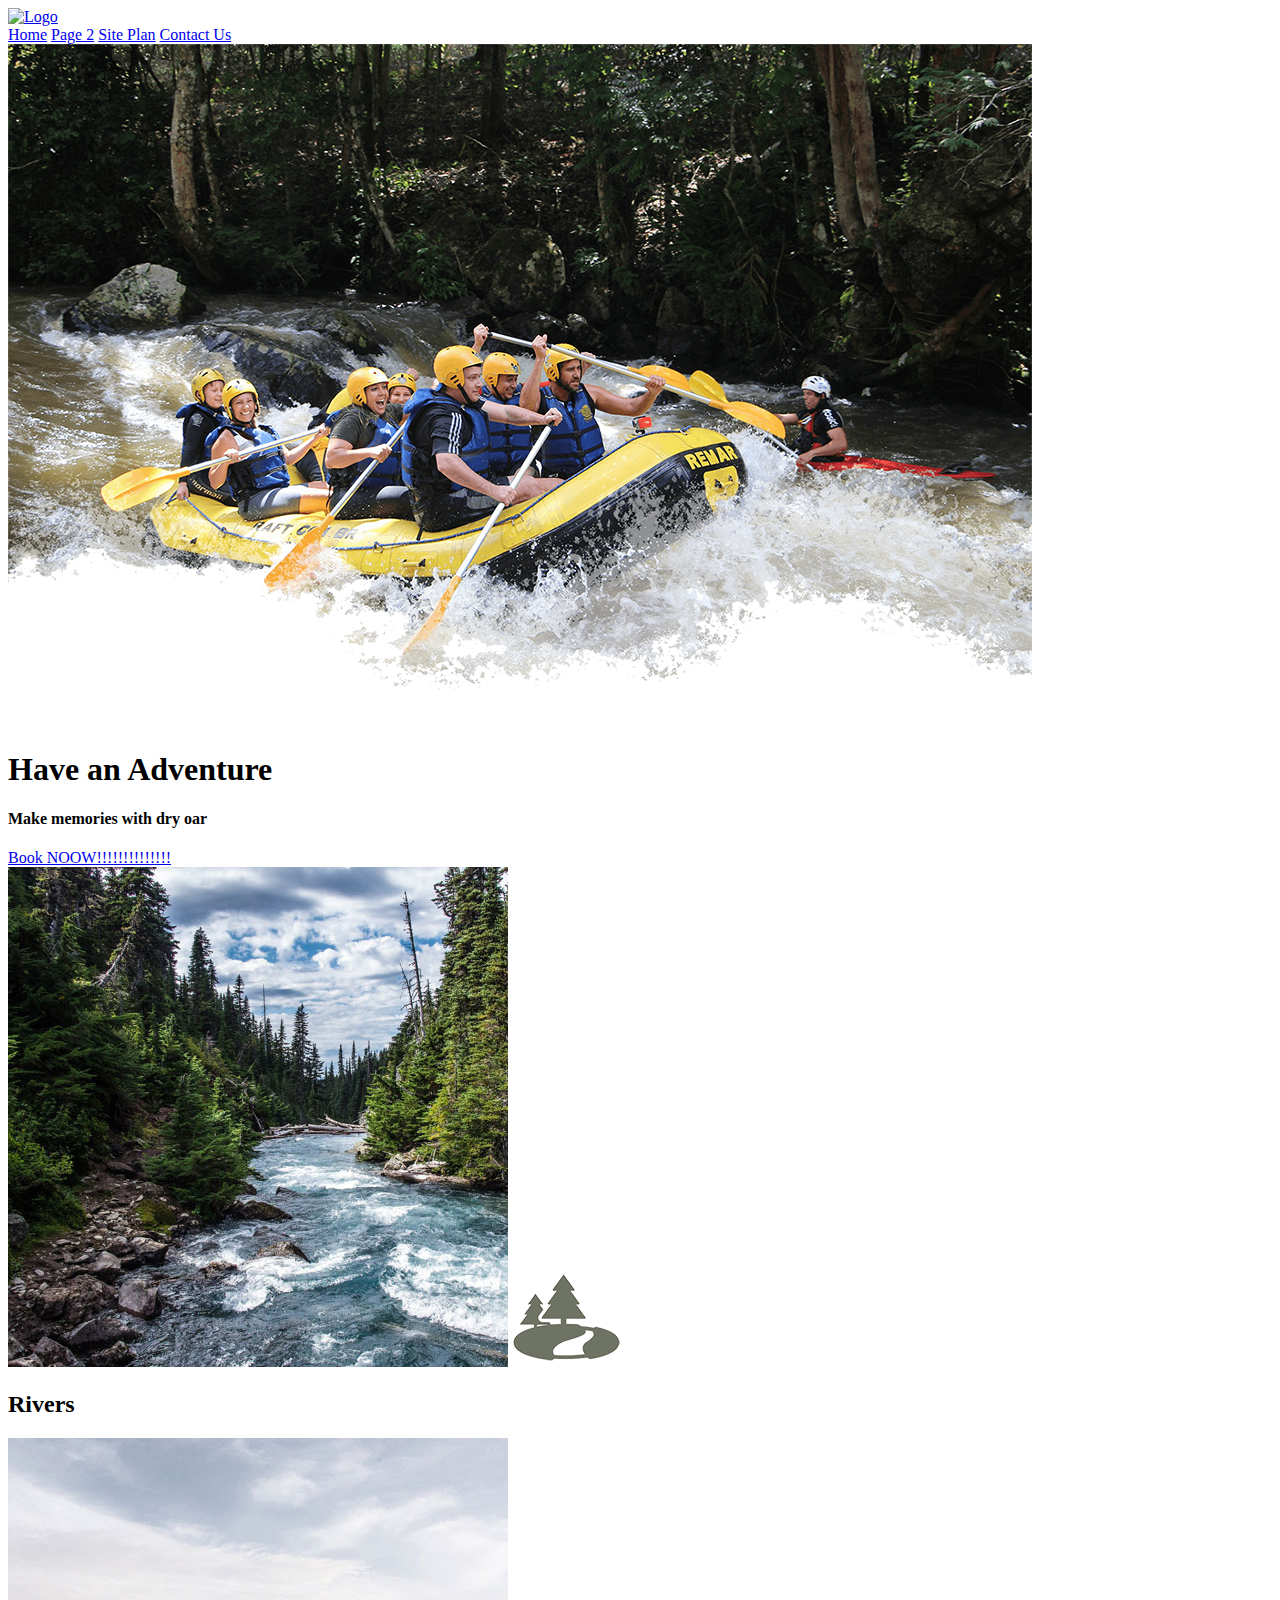
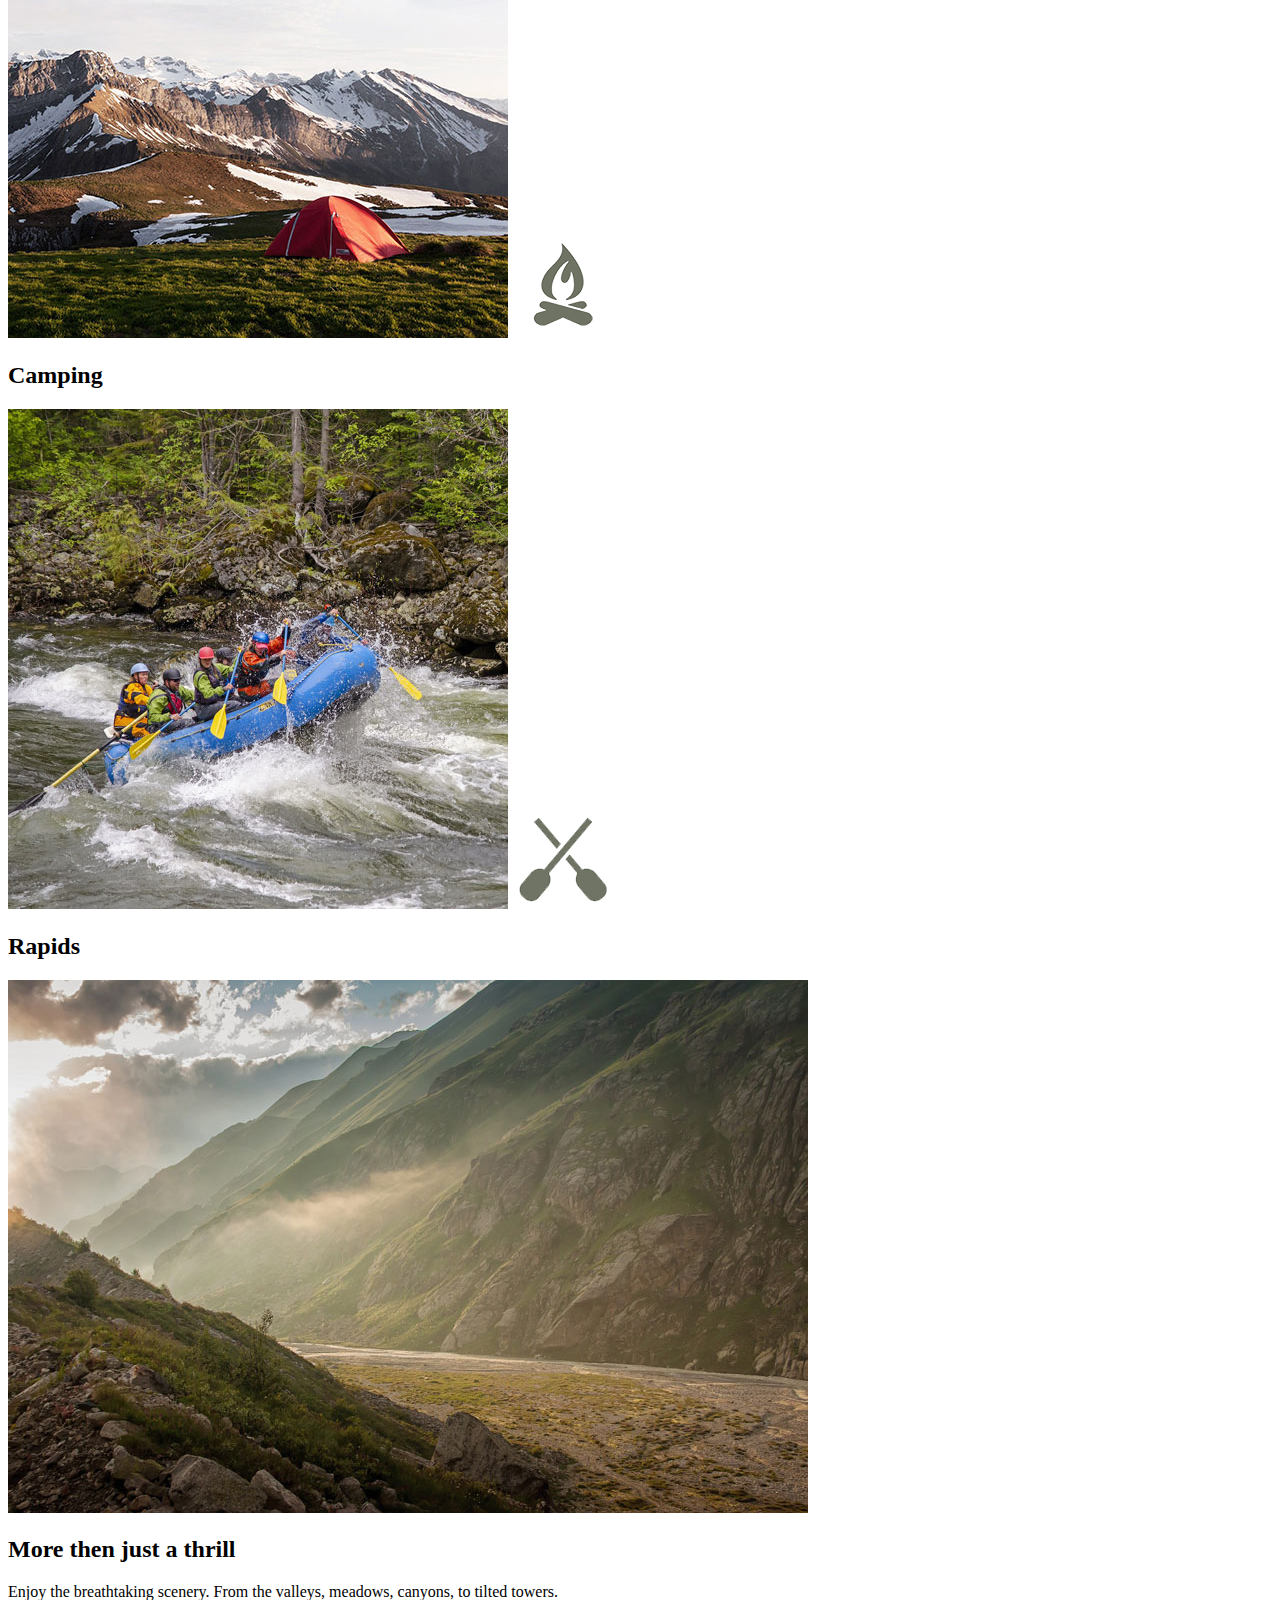
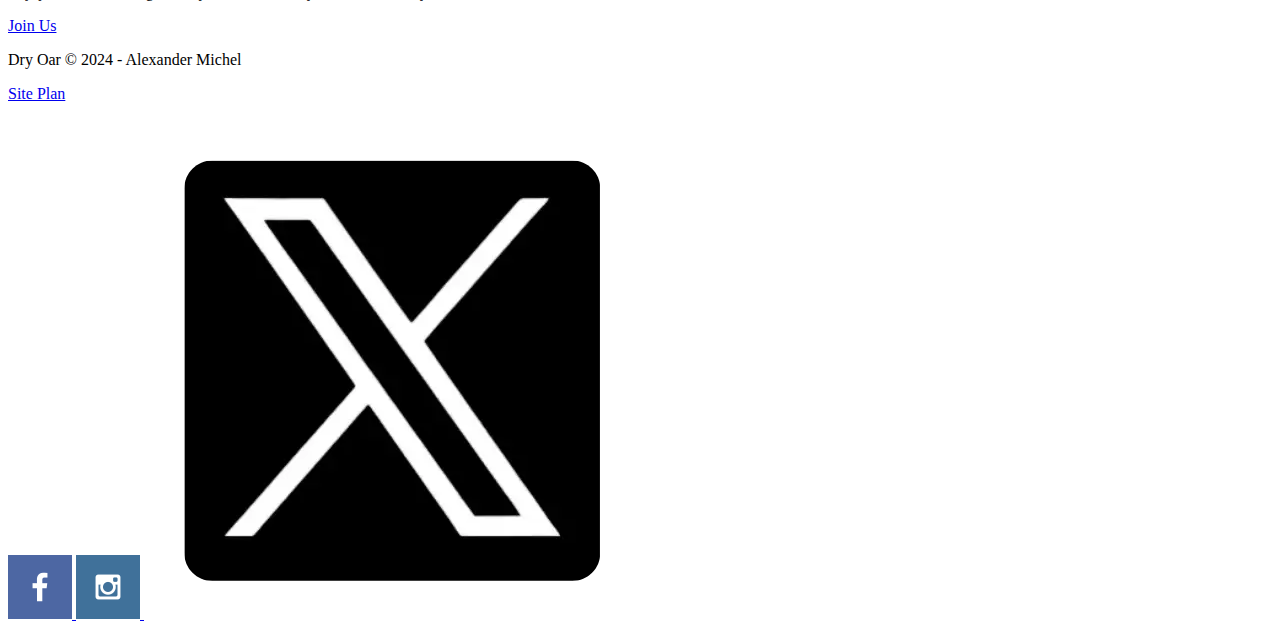
==== wwr/index.html @ 4e48fe2a "modified:   index.html new file:   styles/styles.css new file:   wwr/index.html new file:   wwr/styl" ====
<!DOCTYPE html>
<html lang="en">
<head>
    <meta charset="UTF-8">
    <meta name="viewport" content="width=device-width, initial-scale=1.0">
    <title>Whitewater Rafting Vacations | Dry Oar Boating | Home</title>
</head>
<body>
    <header>
        <a id="logo_link" href="index.html">
            <img class="logo" src="images/logo.jpg" alt="Logo">
        </a>
        <nav>
            <a href="index.html">Home</a>
            <a href="#">Page 2</a>
            <a href="site-plan-rafting.html">Site Plan</a>
            <a href="contactus.html">Contact Us</a>
        </nav>
    </header>
    <div id= "hero">
        <div id="hero-box">
            <img id="hero-img" src="styles/images/hero.png" alt="People enjoying white water rafting">
        </div>
        <section id="hero-msg">
            <h1 class="home-title">Have an Adventure</h1>
            <h4>Make memories with dry oar</h4>
            <div class='button-box'>
                <a class='book' href="contactus.html">Book NOOW!!!!!!!!!!!!!!</a>
            </div>
        </section>
</div>
<main class="home-grid">
    <section class="rivers-card">
        <img class="card" src="styles/images/rivers.jpg" alt="river in forest">
        <img class="icon" src="styles/images/river_icon.png" alt="river icon">
        <h2>Rivers</h2>
    </section>
    <section class="camping-card">
        <img class="card-img" src="styles/images/camping.jpg" alt="tent in mountains">
        <img class="icon" src="styles/images/fire_icon.png" alt="fire icon">
        <h2>Camping</h2>
    </section>
    <section class="rapids-card">
        <img class="card-img" src="styles/images/rapids.jpg" alt="rafting boat">
        <img class="icon" src="styles/images/oars.png" alt="oars icon">
        <h2>Rapids</h2>
    </section>
    <img class="mountains" src="styles/images/mountains.jpg" alt="Misty Mountains">
    <section class="msg">
        <h2>More then just a thrill</h2>
        <p>Enjoy the breathtaking scenery. From the valleys, meadows, canyons, to tilted towers.</p>
        <a class='join' href="rivers.html">Join Us</a>
    
    </section>
</main>
<footer>
    <p>Dry Oar &copy; 2024 - Alexander Michel</p>
    <p><a href="site-plan-rafting.html">Site Plan</a></p>
    <div class="social">
        <a href="http://facebook.com">
            <img src="styles/images/facebook.png" alt="fb icon">
        </a>
        <a href="https://instagram.com">
            <img src="styles/images/instagram.png" alt="instagram.com">
        </a>
        <a href="https://twitter.com">
            <img src="styles/images/X.png" alt="instagram.com">
        </a>
    </div>
</footer>

</body>

</html>
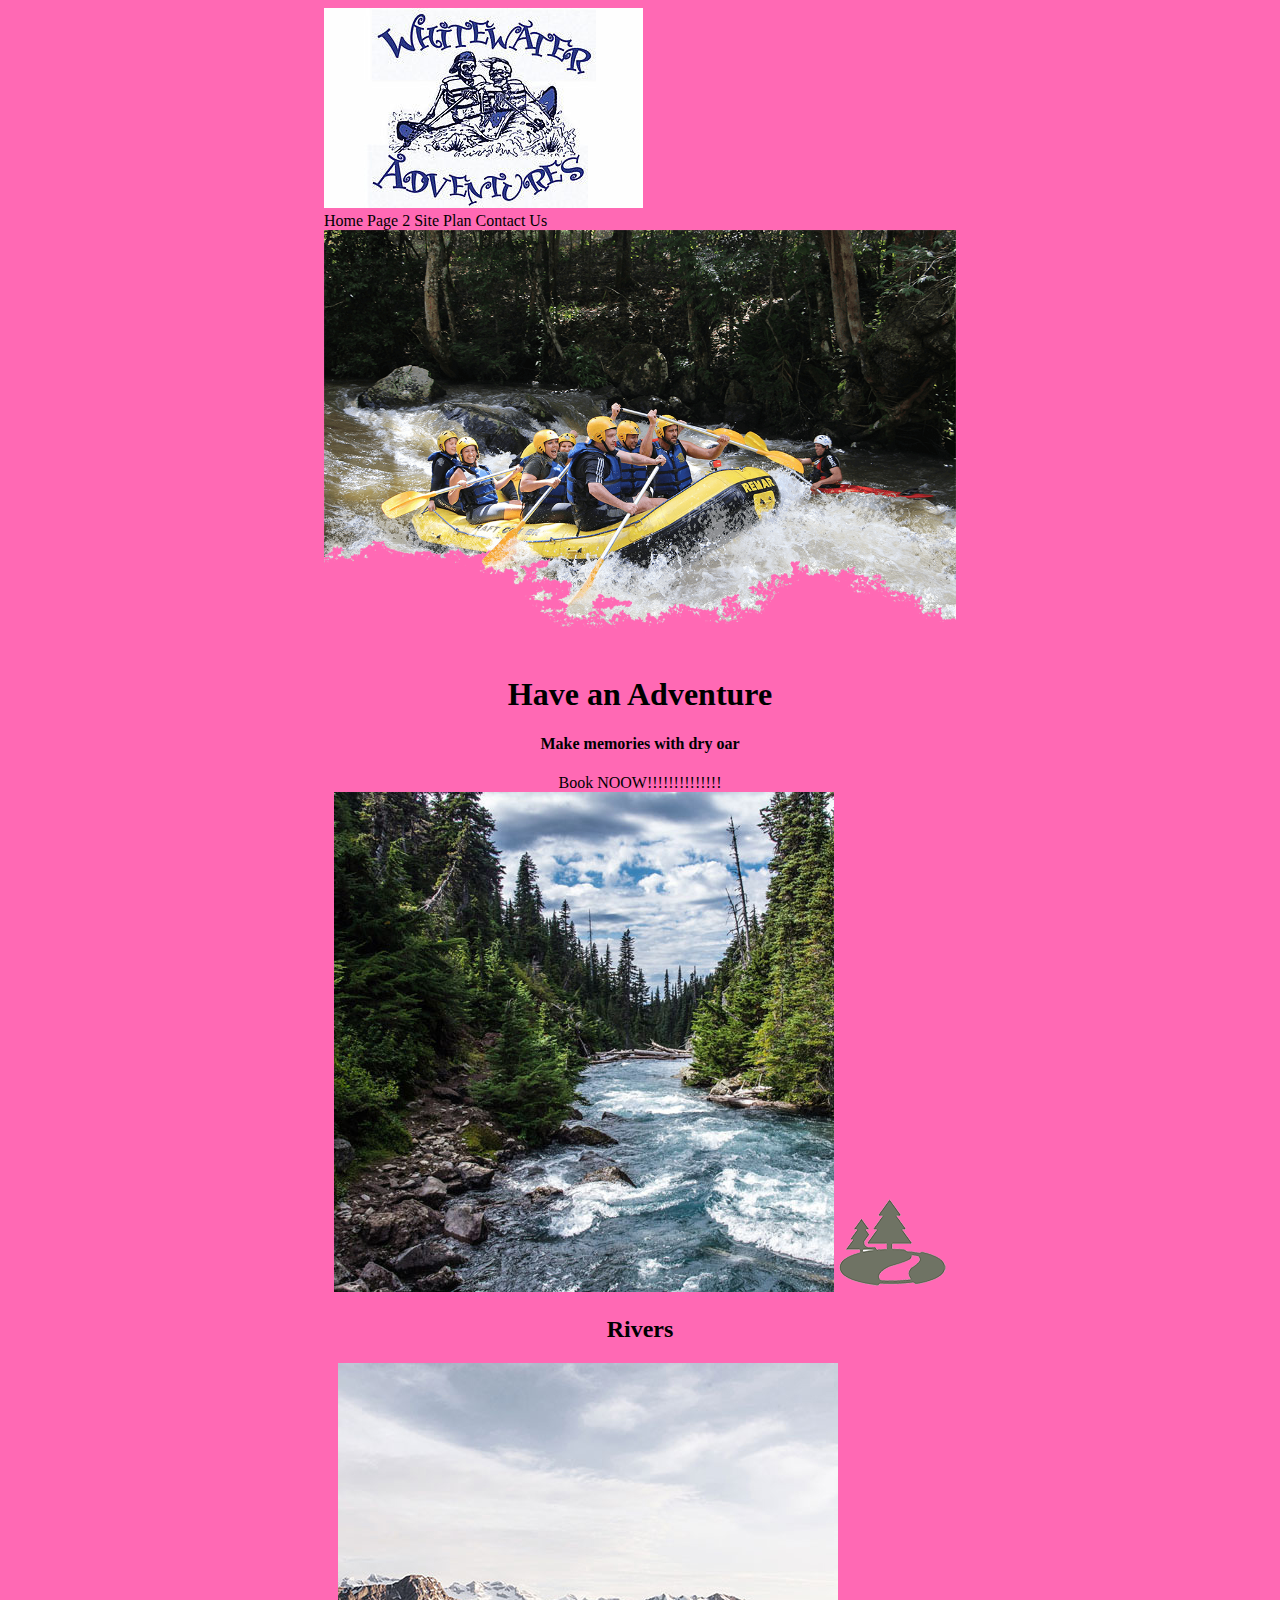
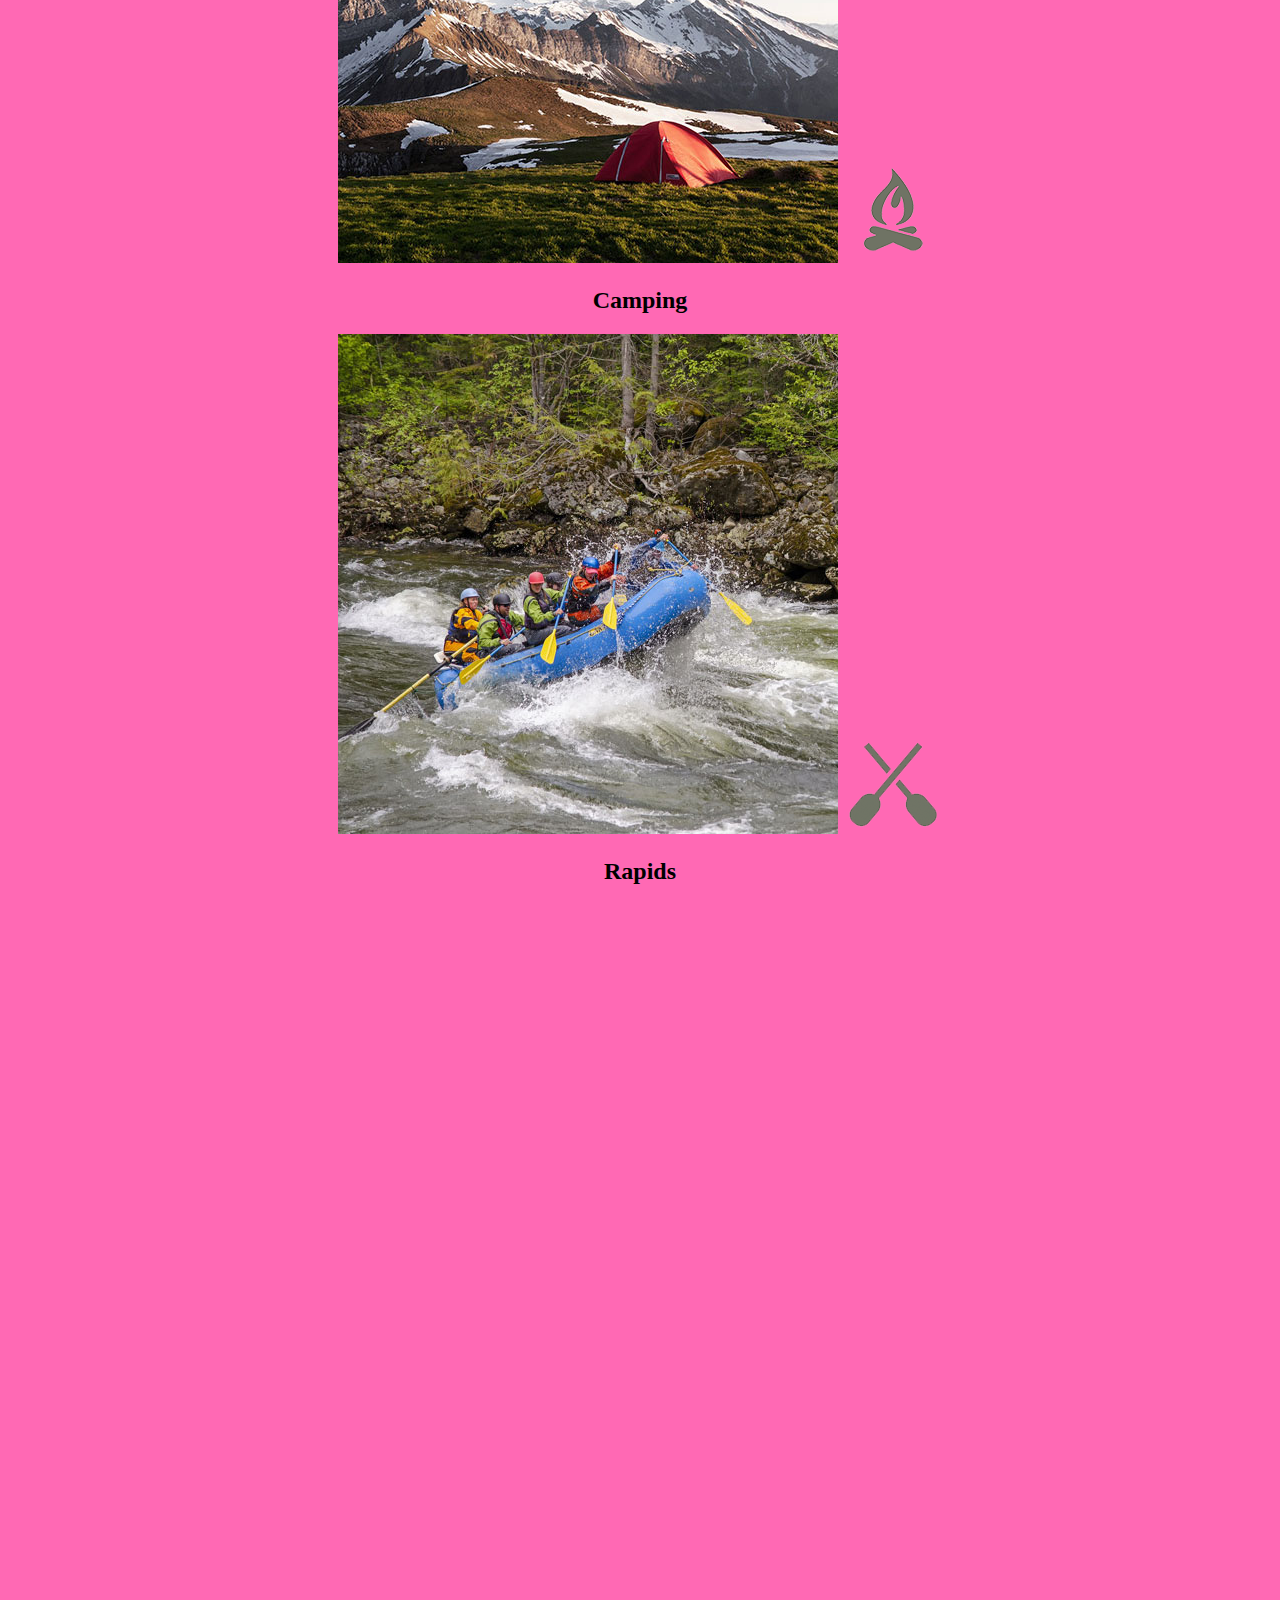
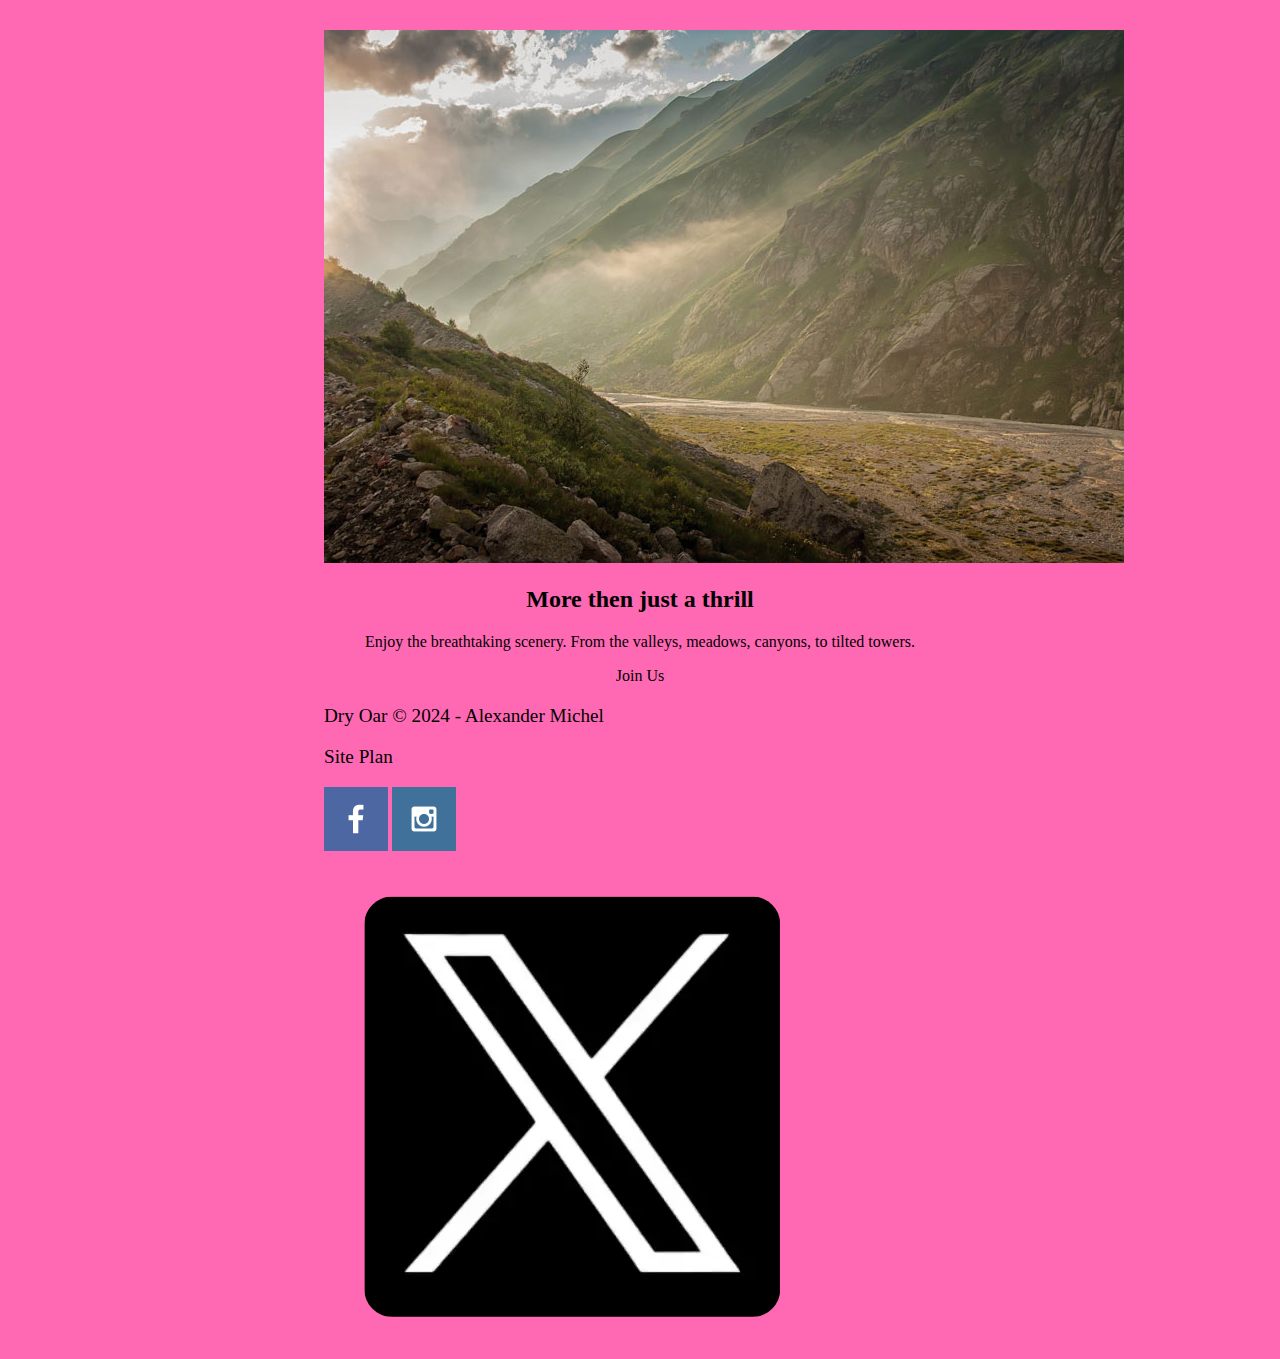
==== commit f05116c4: "modified:   index.html 	modified:   styles/styles.css 	modified:   wwr/index.html 	new file:   wwr/s" ====
--- a/wwr/index.html
+++ b/wwr/index.html
@@ -1,14 +1,18 @@
 <!DOCTYPE html>
 <html lang="en">
+
+
 <head>
     <meta charset="UTF-8">
     <meta name="viewport" content="width=device-width, initial-scale=1.0">
     <title>Whitewater Rafting Vacations | Dry Oar Boating | Home</title>
+    <link rel="stylesheet" href="styles/style.css">
 </head>
 <body>
+    <div id="content">
     <header>
         <a id="logo_link" href="index.html">
-            <img class="logo" src="images/logo.jpg" alt="Logo">
+            <img class="logo" src="styles/images/logo.jpg" alt="Logo">
         </a>
         <nav>
             <a href="index.html">Home</a>
@@ -45,6 +49,7 @@
         <img class="icon" src="styles/images/oars.png" alt="oars icon">
         <h2>Rapids</h2>
     </section>
+    <div id="background"></div>
     <img class="mountains" src="styles/images/mountains.jpg" alt="Misty Mountains">
     <section class="msg">
         <h2>More then just a thrill</h2>
@@ -55,20 +60,20 @@
 </main>
 <footer>
     <p>Dry Oar &copy; 2024 - Alexander Michel</p>
-    <p><a href="site-plan-rafting.html">Site Plan</a></p>
-    <div class="social">
-        <a href="http://facebook.com">
-            <img src="styles/images/facebook.png" alt="fb icon">
+    <p><a href="site-plan-rafting.html" target="_blank">Site Plan</a></p>
+    <div class="#social">
+        <a href="http://facebook.com" target="_blank">
+            <img src="styles/images/facebook.png" alt="fb logo">
         </a>
-        <a href="https://instagram.com">
-            <img src="styles/images/instagram.png" alt="instagram.com">
+        <a href="https://instagram.com" target="_blank">
+            <img src="styles/images/instagram.png" alt="Instagram logo">
         </a>
-        <a href="https://twitter.com">
-            <img src="styles/images/X.png" alt="instagram.com">
+        <a href="https://twitter.com" target="_blank">
+            <img src="styles/images/X.png" alt="X logo">
         </a>
     </div>
 </footer>
-
+</div>
 </body>
 
 </html>--- a/wwr/styles/style.css
+++ b/wwr/styles/style.css
@@ -0,0 +1,84 @@
+#content {
+    height: 200px;
+    width: 50%;
+    max-width: 1600px;
+    margin: 0 auto;
+  }
+  nav a {
+    text-align: center;
+    color: black;
+    text-decoration: none;
+  }
+    nav a:hover{
+        color: blue;
+}
+  #hero-msg h1 {
+    text-align: center;
+  }
+  #hero-msg h2, h4{
+    text-align: center;
+  }
+  #hero-img{
+    width: 100%;
+  }
+  .button-box{
+    text-align: center;
+  }
+  main section{
+    text-align: center;
+  }
+  #background{
+    height: 725px;
+    background-color: hotpink;
+  }
+  body {
+    background-color:hotpink
+  }
+  header{
+    background-color: hotpink;
+  }
+  nav a:hover{
+    background-color: hotpink;
+  }
+  .book, .join{
+    background-color: hotpink;
+    color: black;
+    text-decoration: none;
+}
+  .book:hover, .join:hover{
+    background-color: blue;
+    color: black;
+  }
+  .msg{
+    background-color: hotpink;
+  }
+  .msg h2{
+    color: black;
+  }
+  .msg p{
+    color: black;
+  }
+  footer{
+    background-color: hotpink;
+    color: black;
+    text-align: left;
+  }
+  footer a{
+    color: black;
+    text-decoration: none;
+  }
+  footer p{
+    font-size: 1.2em;
+  }
+  footer a:hover{
+    color: black;
+  }
+  footer p a:hover{
+    text-decoration: underline;
+  }
+h4 {
+    color: black;
+}
+.home-title{
+    color:black
+}
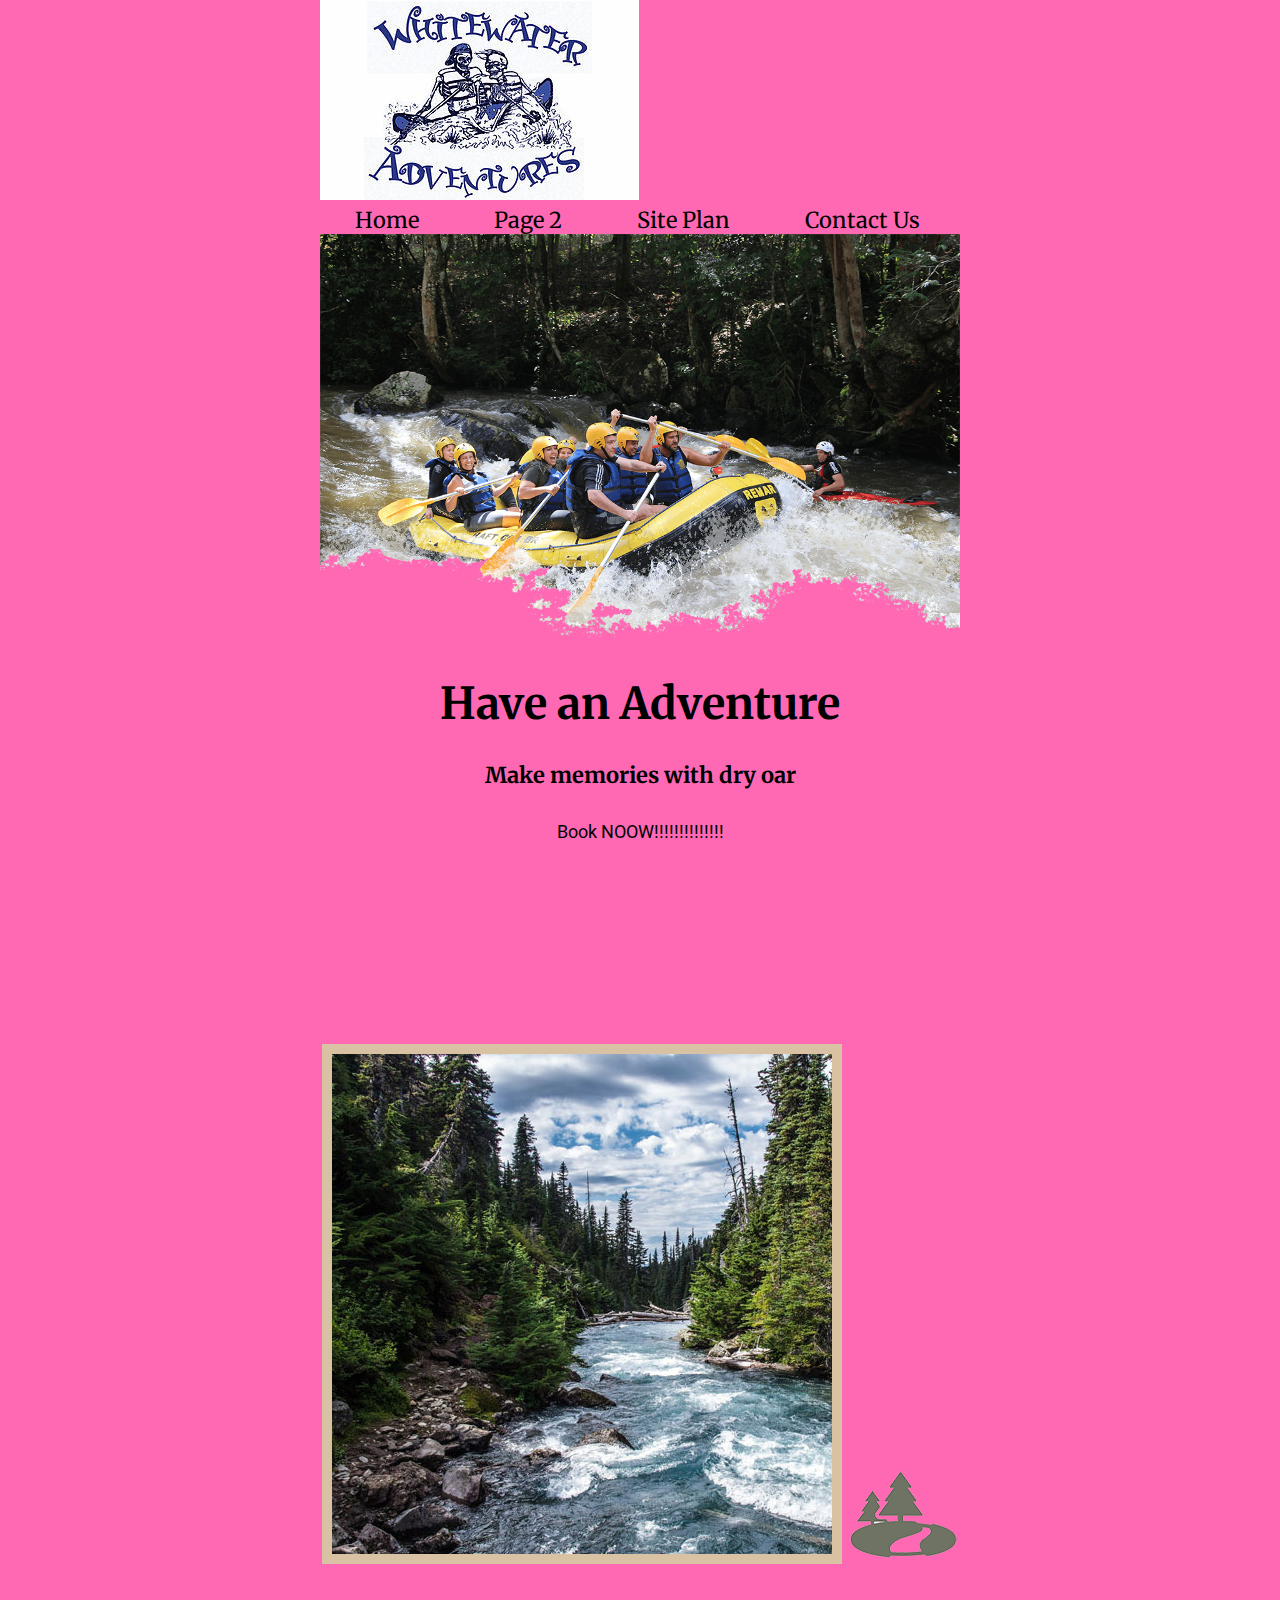
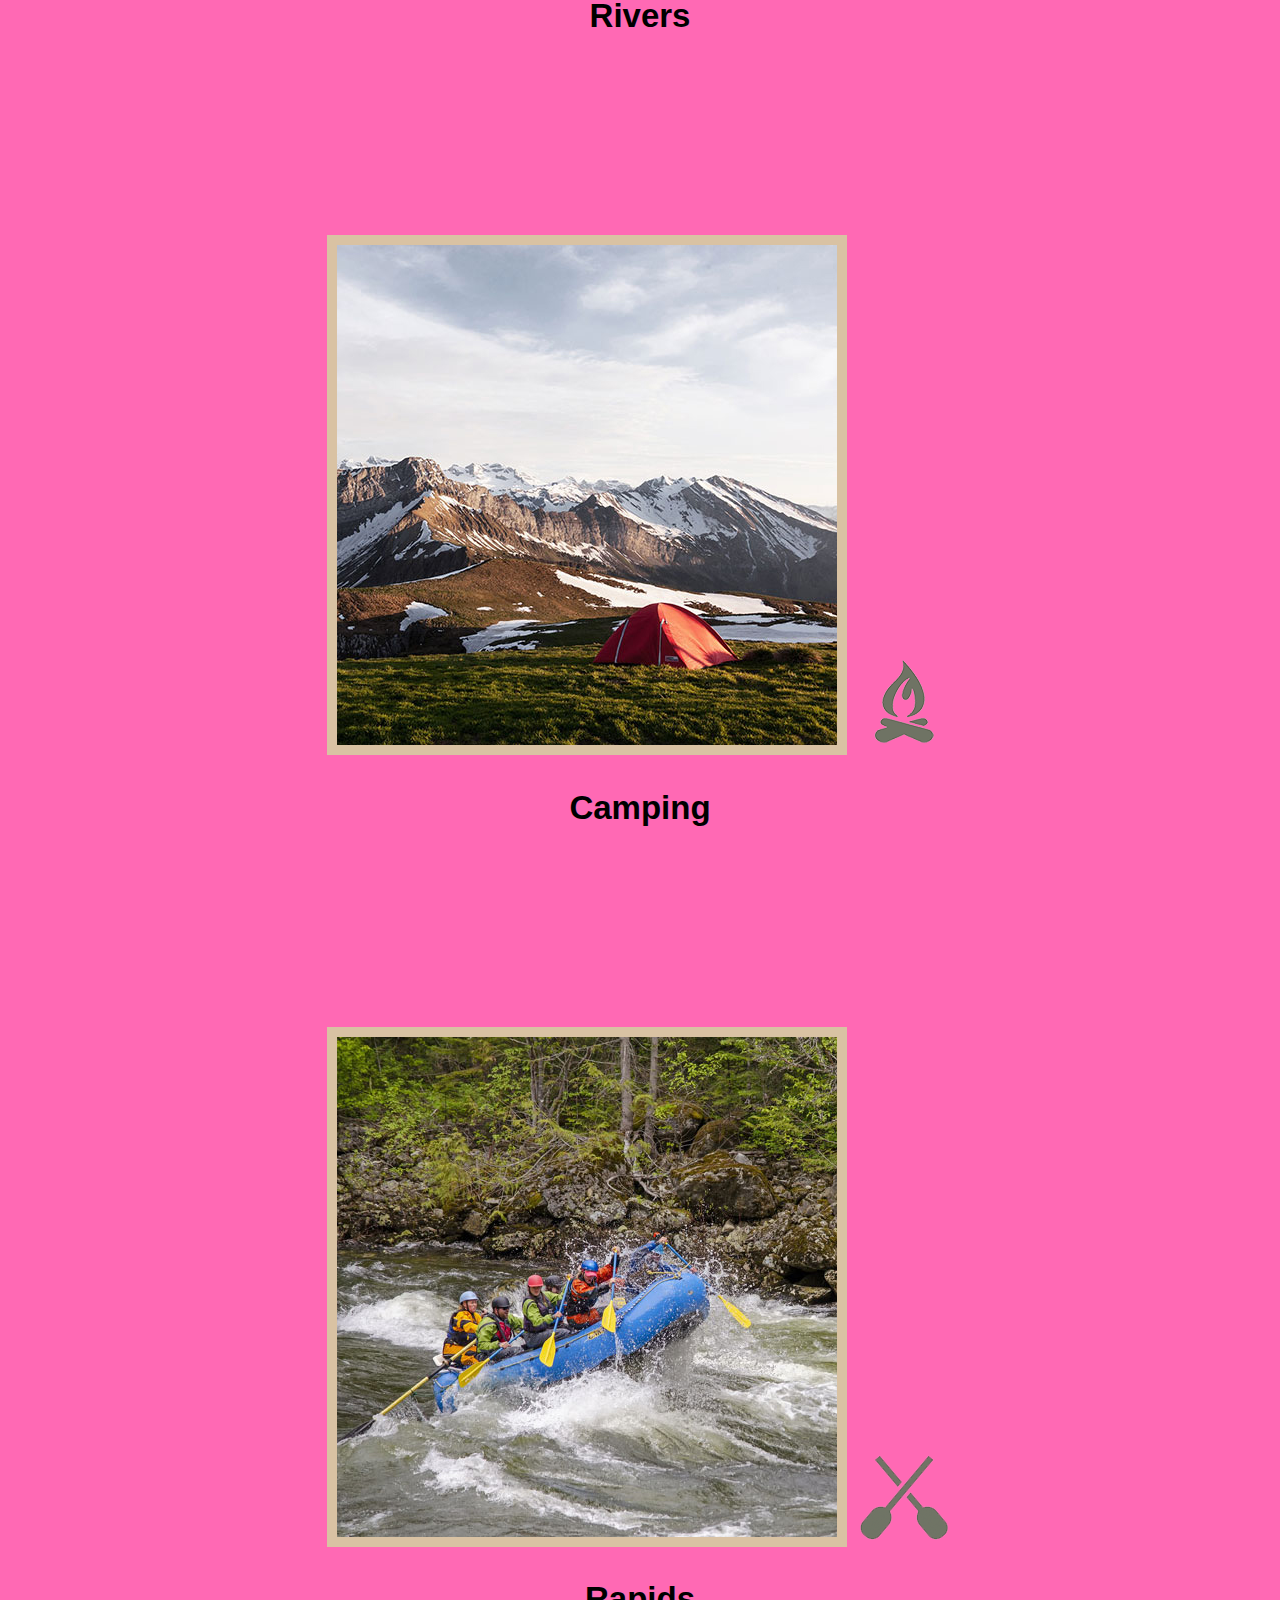
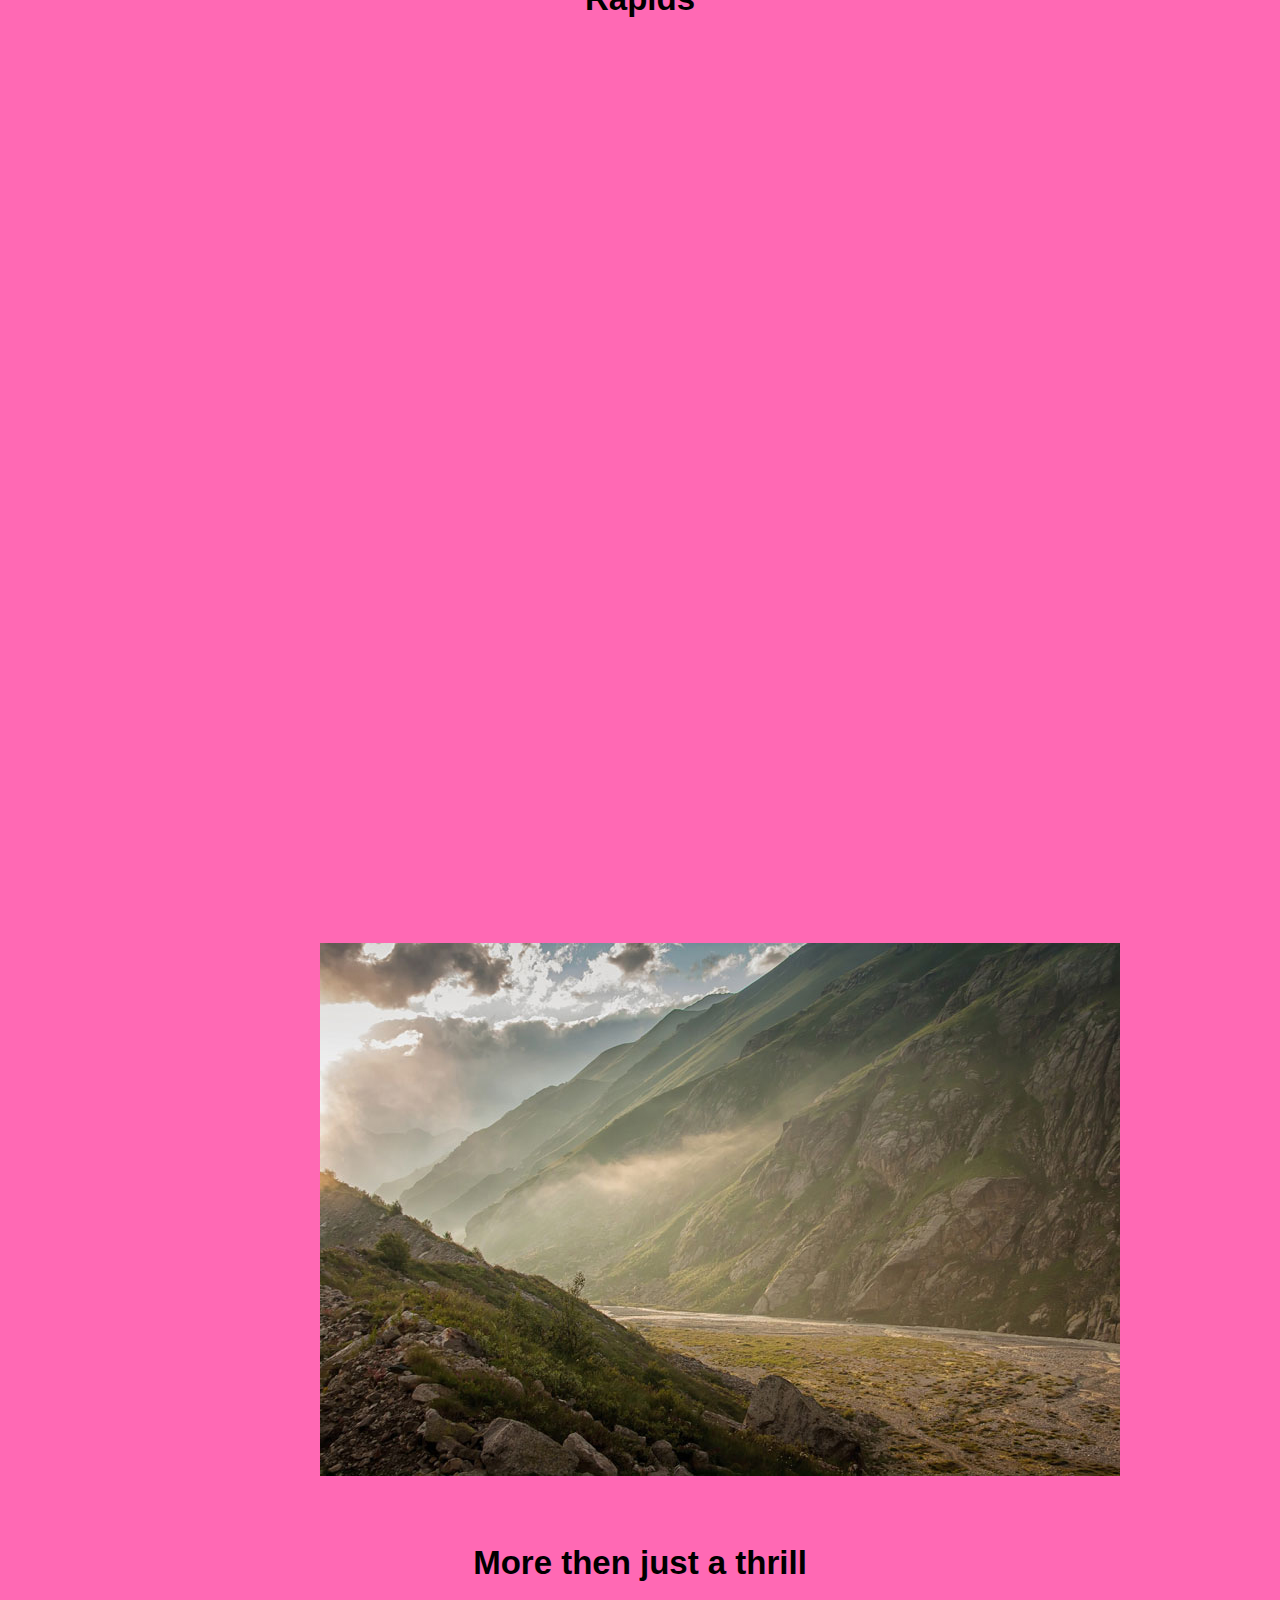
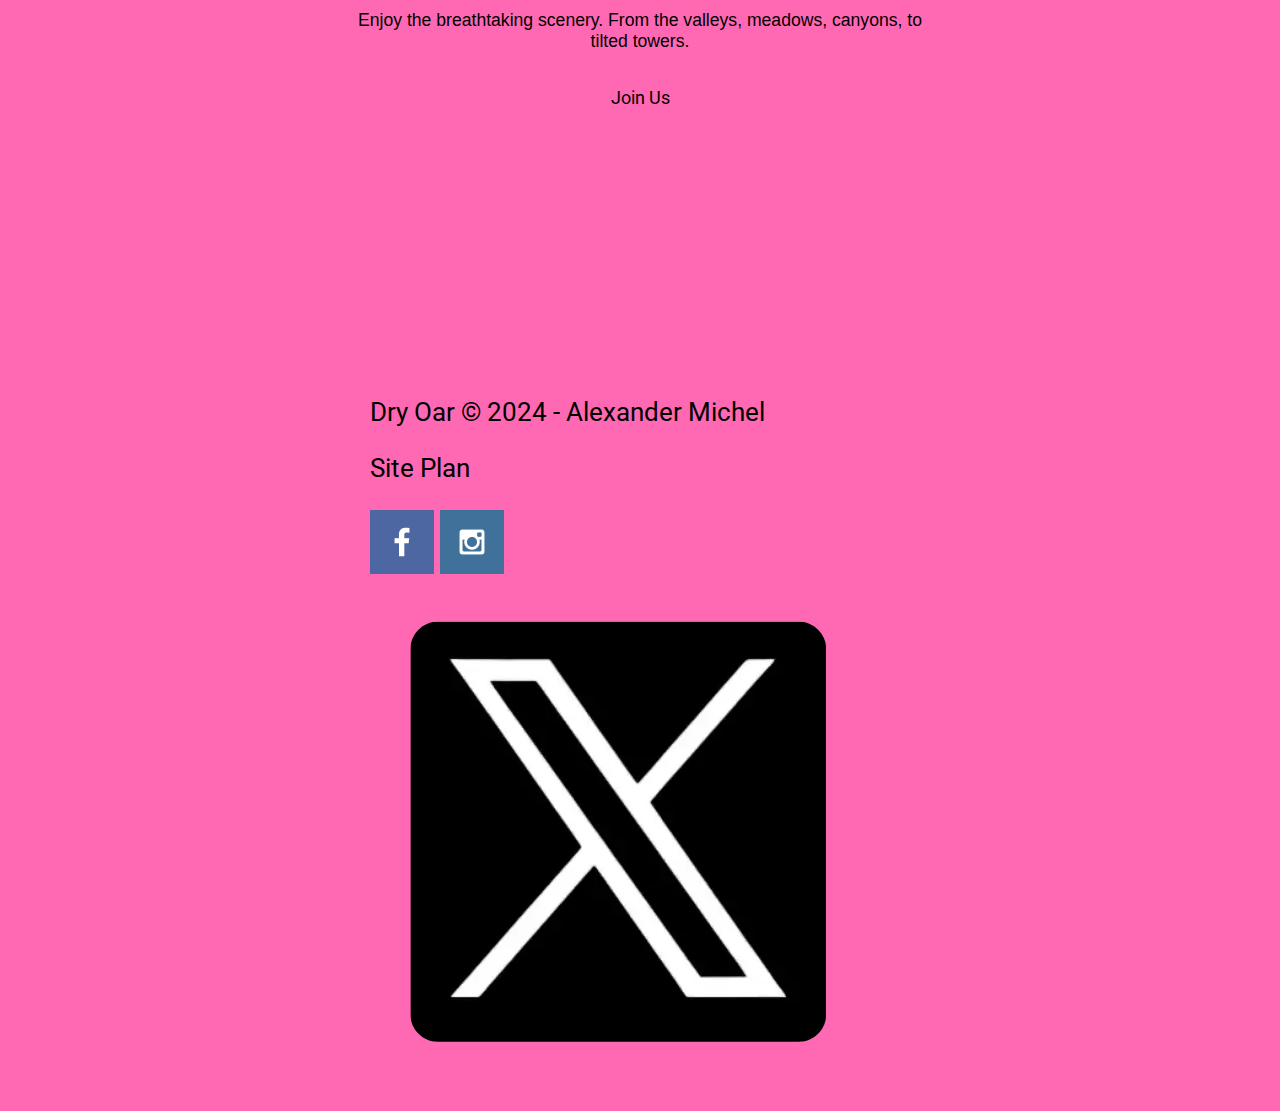
==== commit c3f82254: "new file:   ICEfolder/ICEchallenge2.html 	new file:   ICEfolder/ICEcss/ICEchallenge2.css 	renamed:  " ====
--- a/wwr/index.html
+++ b/wwr/index.html
@@ -12,7 +12,7 @@
     <div id="content">
     <header>
         <a id="logo_link" href="index.html">
-            <img class="logo" src="styles/images/logo.jpg" alt="Logo">
+            <img class="logo" src="images/logo.jpg" alt="Logo">
         </a>
         <nav>
             <a href="index.html">Home</a>
@@ -23,7 +23,7 @@
     </header>
     <div id= "hero">
         <div id="hero-box">
-            <img id="hero-img" src="styles/images/hero.png" alt="People enjoying white water rafting">
+            <img id="hero-img" src="images/hero.png" alt="People enjoying white water rafting">
         </div>
         <section id="hero-msg">
             <h1 class="home-title">Have an Adventure</h1>
@@ -35,22 +35,22 @@
 </div>
 <main class="home-grid">
     <section class="rivers-card">
-        <img class="card" src="styles/images/rivers.jpg" alt="river in forest">
-        <img class="icon" src="styles/images/river_icon.png" alt="river icon">
+        <img class="card-img" src="images/rivers.jpg" alt="river in forest">
+        <img class="icon" src="images/river_icon.png" alt="river icon">
         <h2>Rivers</h2>
     </section>
     <section class="camping-card">
-        <img class="card-img" src="styles/images/camping.jpg" alt="tent in mountains">
-        <img class="icon" src="styles/images/fire_icon.png" alt="fire icon">
+        <img class="card-img" src="images/camping.jpg" alt="tent in mountains">
+        <img class="icon" src="images/fire_icon.png" alt="fire icon">
         <h2>Camping</h2>
     </section>
     <section class="rapids-card">
-        <img class="card-img" src="styles/images/rapids.jpg" alt="rafting boat">
-        <img class="icon" src="styles/images/oars.png" alt="oars icon">
+        <img class="card-img" src="images/rapids.jpg" alt="rafting boat">
+        <img class="icon" src="images/oars.png" alt="oars icon">
         <h2>Rapids</h2>
     </section>
     <div id="background"></div>
-    <img class="mountains" src="styles/images/mountains.jpg" alt="Misty Mountains">
+    <img class="mountains" src="images/mountains.jpg" alt="Misty Mountains">
     <section class="msg">
         <h2>More then just a thrill</h2>
         <p>Enjoy the breathtaking scenery. From the valleys, meadows, canyons, to tilted towers.</p>
@@ -63,13 +63,13 @@
     <p><a href="site-plan-rafting.html" target="_blank">Site Plan</a></p>
     <div class="#social">
         <a href="http://facebook.com" target="_blank">
-            <img src="styles/images/facebook.png" alt="fb logo">
+            <img src="images/facebook.png" alt="fb logo">
         </a>
         <a href="https://instagram.com" target="_blank">
-            <img src="styles/images/instagram.png" alt="Instagram logo">
+            <img src="images/instagram.png" alt="Instagram logo">
         </a>
         <a href="https://twitter.com" target="_blank">
-            <img src="styles/images/X.png" alt="X logo">
+            <img src="images/X.png" alt="X logo">
         </a>
     </div>
 </footer>
--- a/wwr/styles/style.css
+++ b/wwr/styles/style.css
@@ -1,22 +1,32 @@
+
+@import url('https://fonts.googleapis.com/css2?family=Merriweather:ital,wght@1,900&family=Roboto:wght@300&display=swap');
 #content {
     height: 200px;
     width: 50%;
     max-width: 1600px;
     margin: 0 auto;
-  }
-  nav a {
+}
+ 
+header {
+    background-color: hotpink;
+    font-family: "Merriweather", sans-serif;
+}
+    nav a {
     text-align: center;
     color: black;
     text-decoration: none;
+    padding: 35px;
   }
     nav a:hover{
         color: blue;
-}
+        background-color: hotpink;
+      }
   #hero-msg h1 {
     text-align: center;
   }
   #hero-msg h2, h4{
     text-align: center;
+    font-family: "Merriweather", sans-serif;
   }
   #hero-img{
     width: 100%;
@@ -27,23 +37,32 @@
   main section{
     text-align: center;
   }
+  main section img {
+    box-sizing: border-box;
+  }
   #background{
     height: 725px;
     background-color: hotpink;
   }
   body {
-    background-color:hotpink
+    background-color:hotpink;
+    font-family: Raleway, Arial, sans-serif;
+    font-size: 22px;
+    margin: 0;
+    padding: 0;
   }
-  header{
-    background-color: hotpink;
-  }
-  nav a:hover{
-    background-color: hotpink;
+  hr {
+    margin: 0;
   }
   .book, .join{
     background-color: hotpink;
     color: black;
     text-decoration: none;
+    font-family:"Roboto", sans-serif;
+    font-size: 18px;
+    padding: 15px 30px;
+    margin-top: 50px;
+    border-radius: 5px;
 }
   .book:hover, .join:hover{
     background-color: blue;
@@ -51,17 +70,22 @@
   }
   .msg{
     background-color: hotpink;
+    padding: 35px;
   }
   .msg h2{
     color: black;
   }
   .msg p{
     color: black;
+    font-size: .8em;
+    padding-bottom: 15px;
   }
   footer{
     background-color: hotpink;
     color: black;
     text-align: left;
+    padding: 25px 50px;
+    margin-top: 200px;
   }
   footer a{
     color: black;
@@ -69,6 +93,7 @@
   }
   footer p{
     font-size: 1.2em;
+    font-family:  "Roboto", "Merriweather",  sans-serif;
   }
   footer a:hover{
     color: black;
@@ -76,9 +101,27 @@
   footer p a:hover{
     text-decoration: underline;
   }
-h4 {
+footer .social img {
+  padding-top: 15px;
+}
+  h4 {
     color: black;
 }
 .home-title{
-    color:black
+    color:black;
+    font-size: 2em;
+    font-family: "Merriweather", sans-serif;
+    margin-top: 10px;
 }
+#logo_link {
+  padding-top: 5px;
+}
+.icon {
+  padding-top: 10px;
+}
+.rivers-card, .camping-card, .rapids-card {
+  margin: 200px 0;
+}
+.card-img {
+  border: 10px solid #d9c2a3;
+}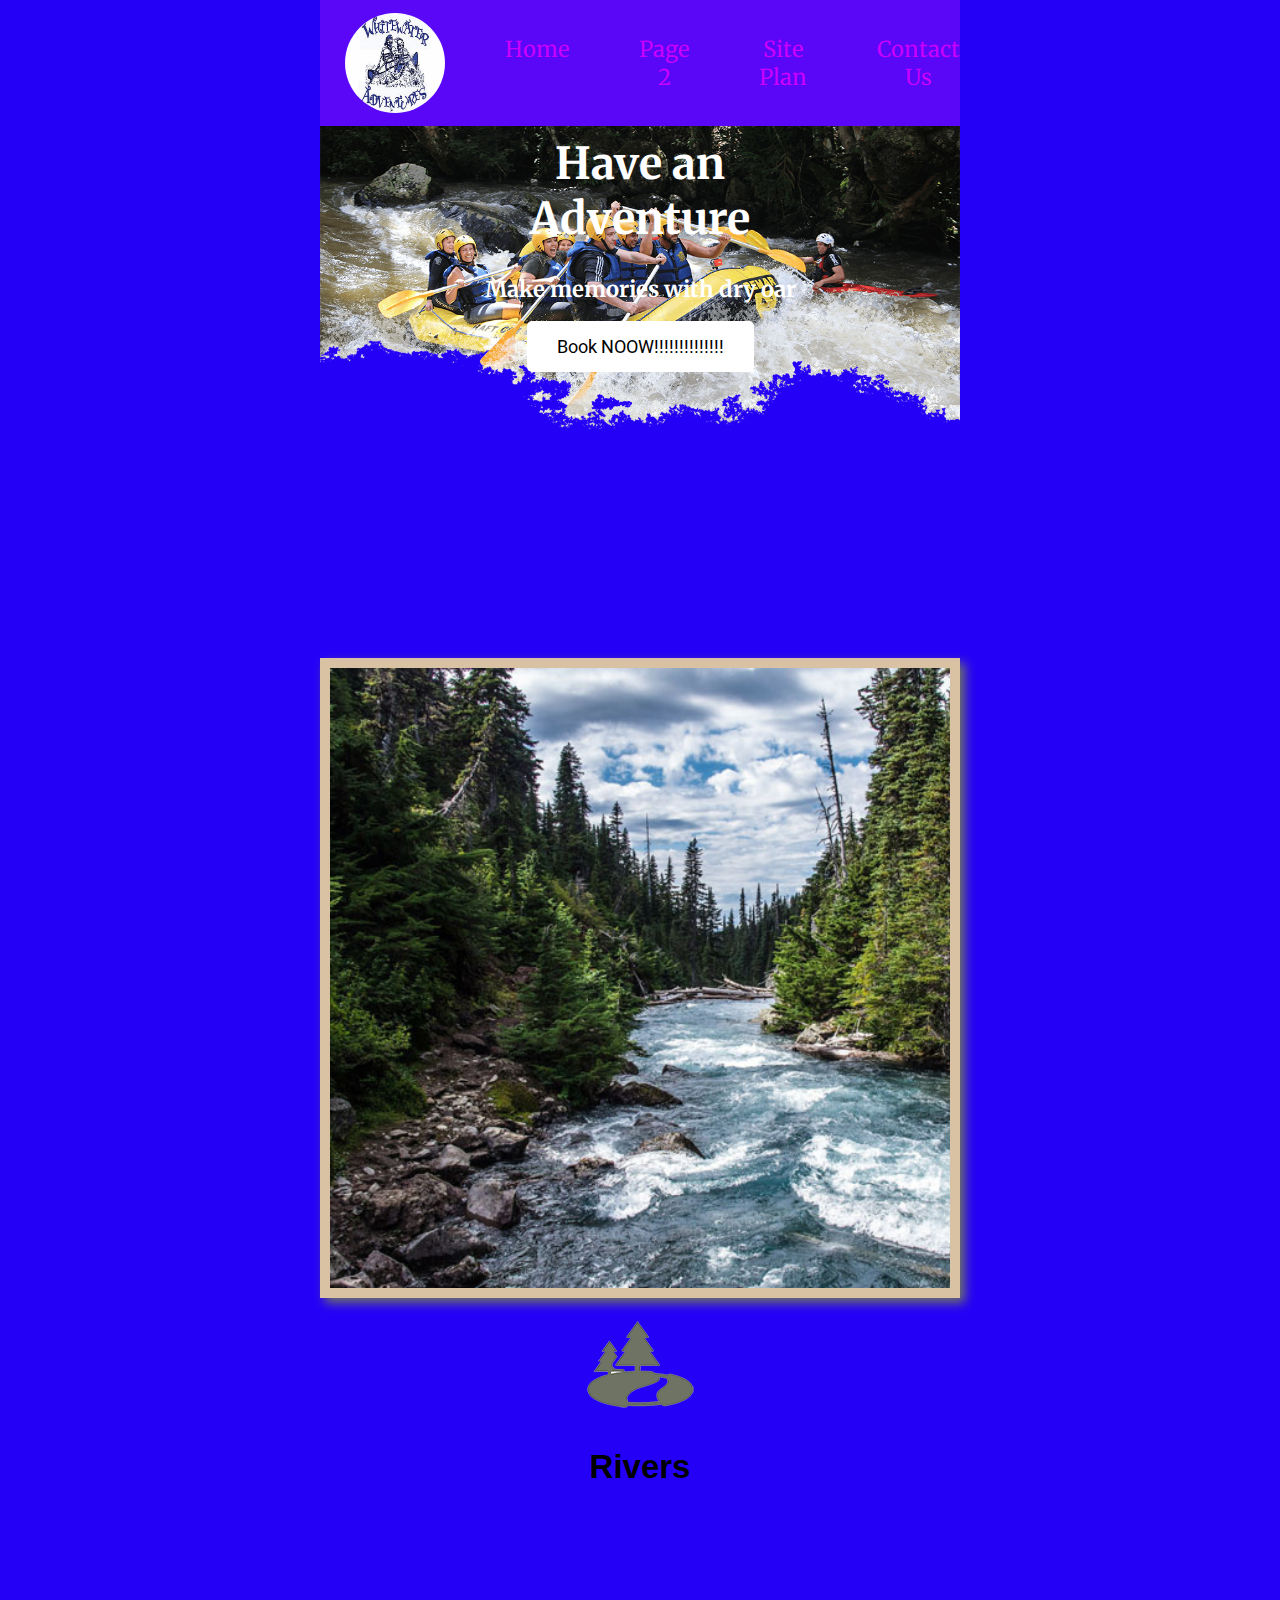
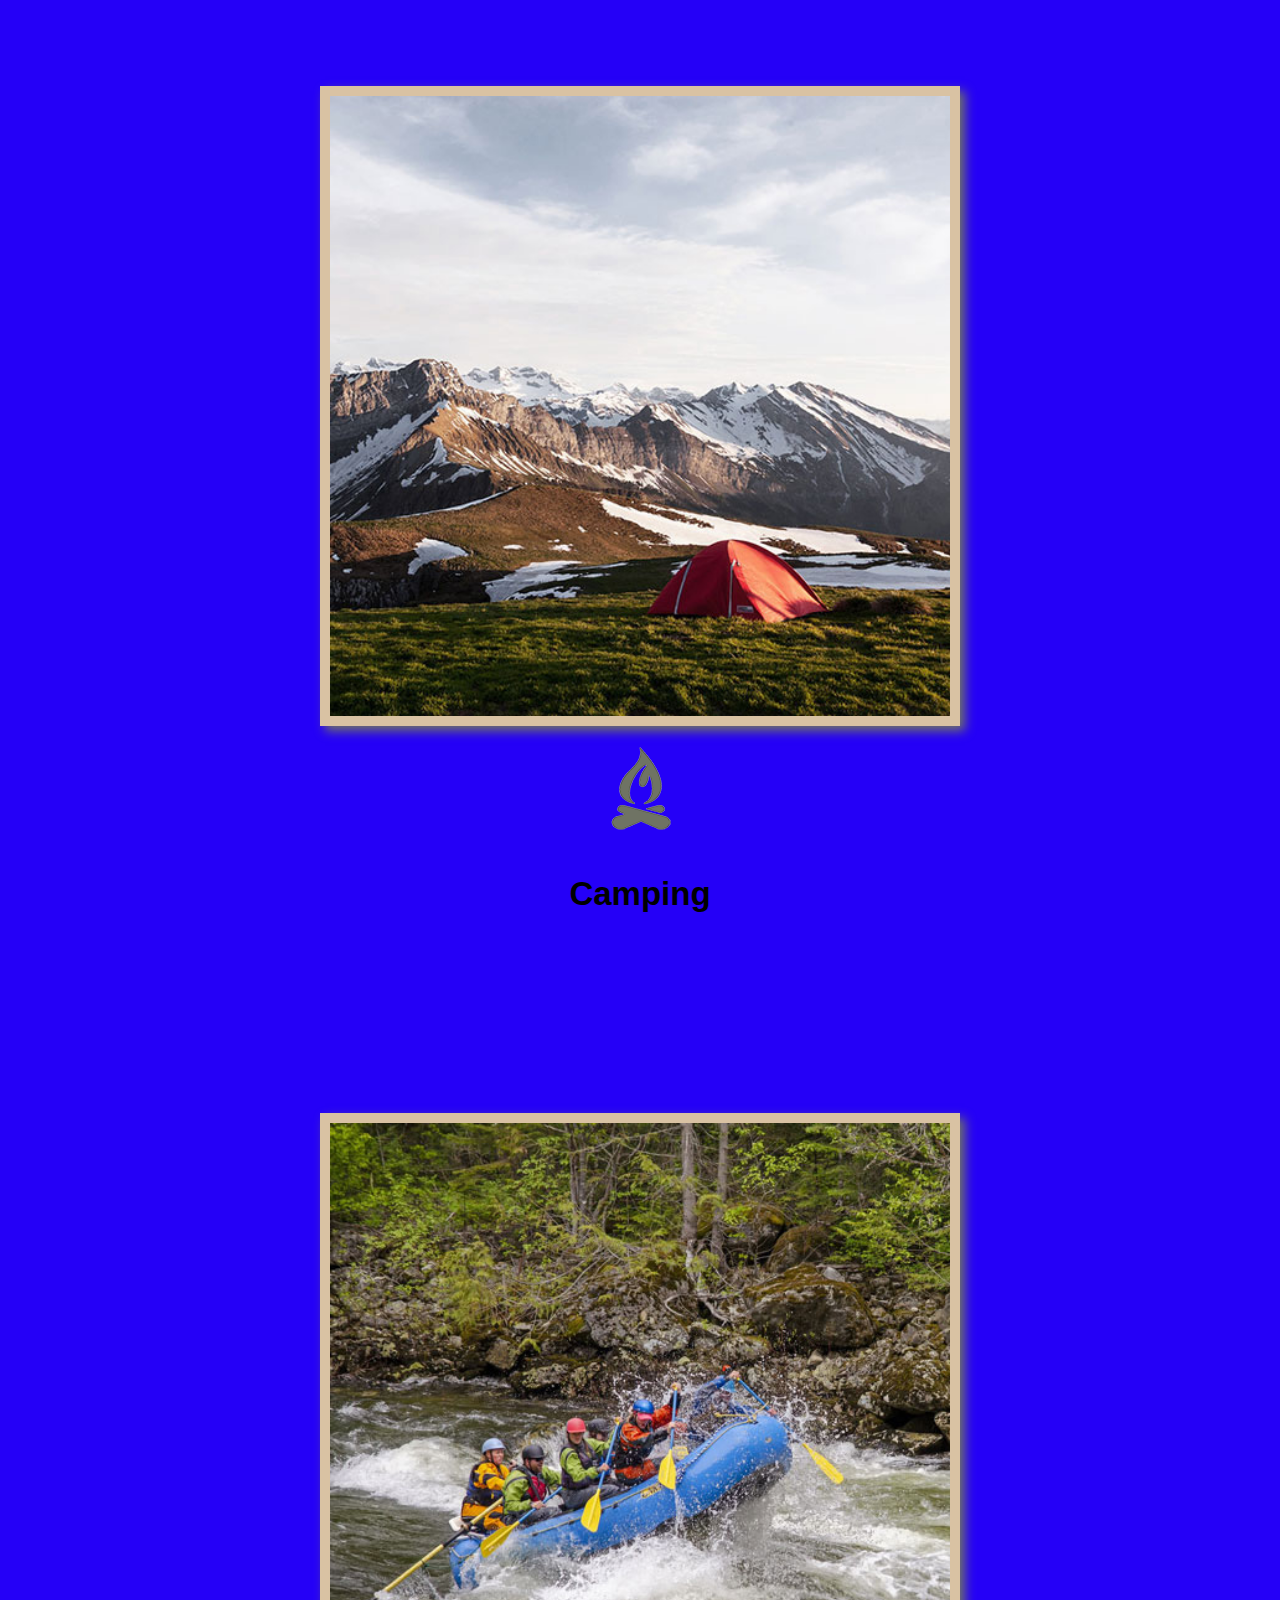
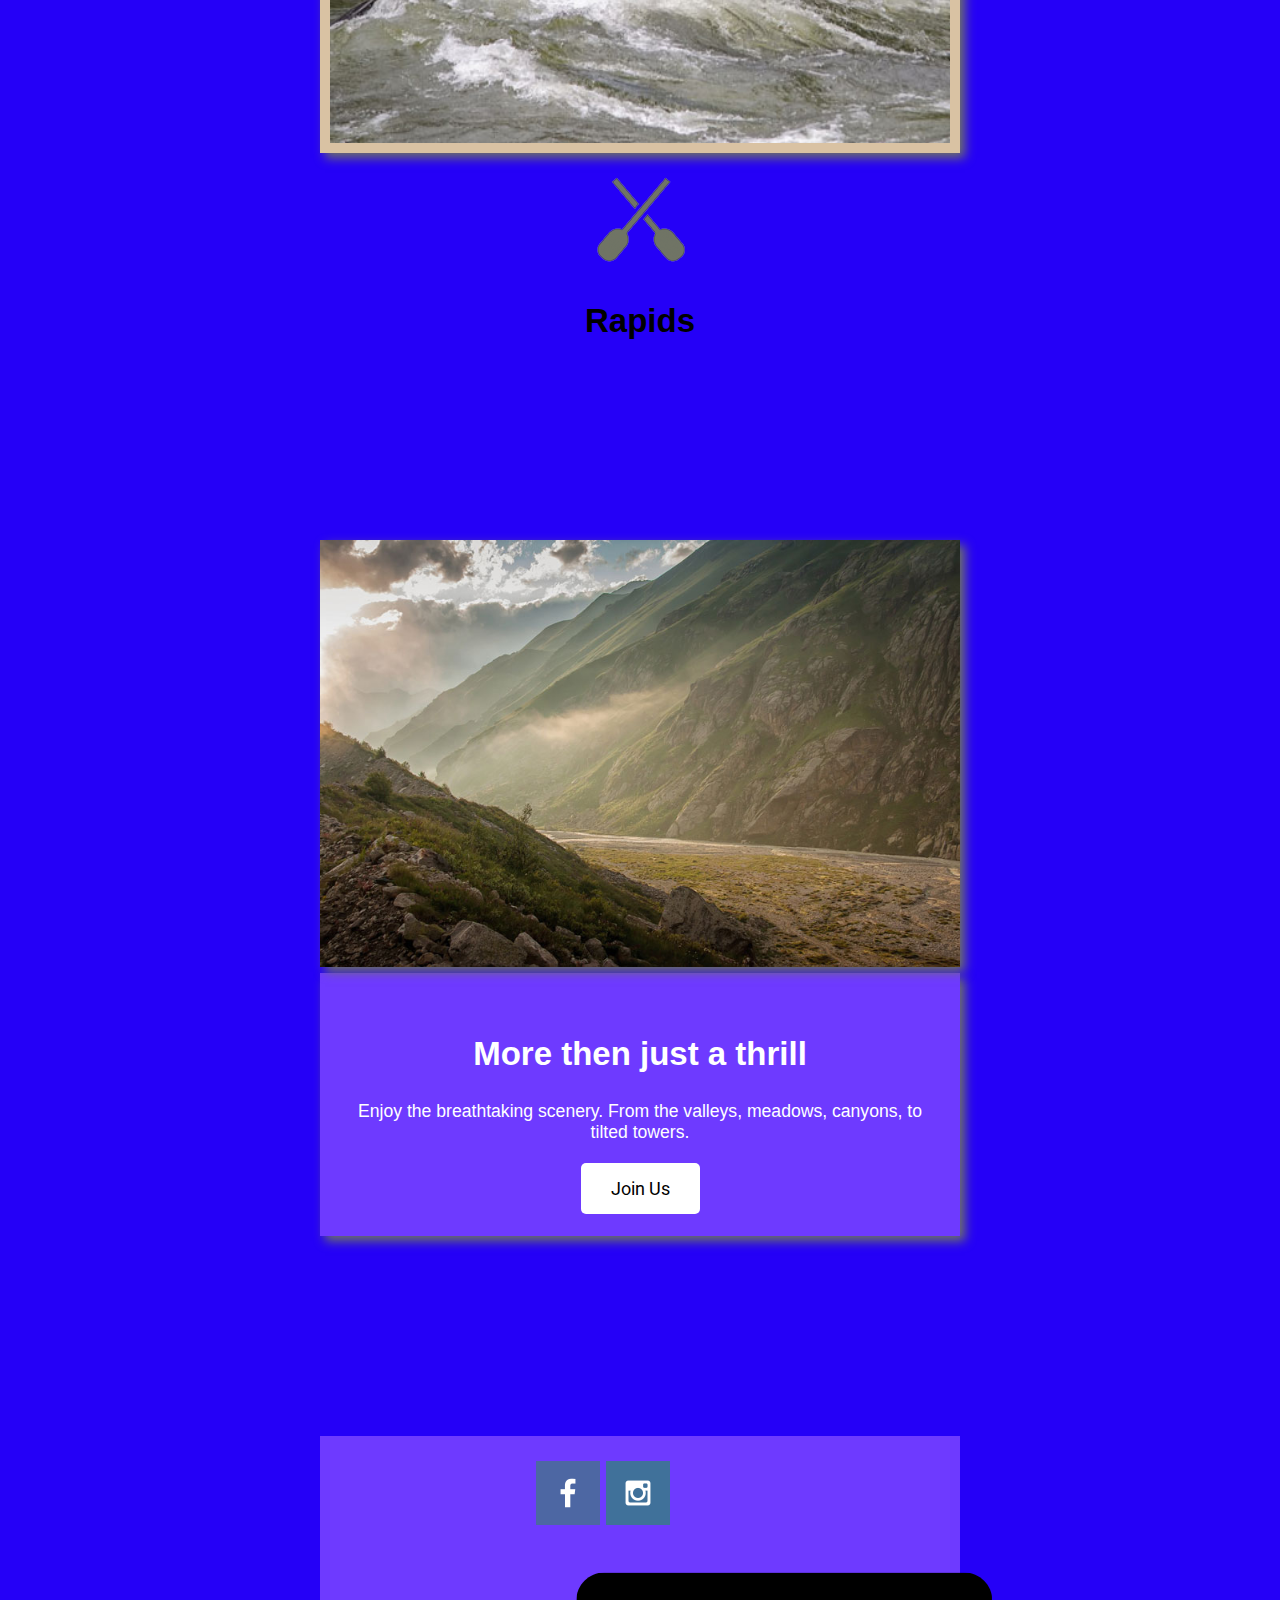
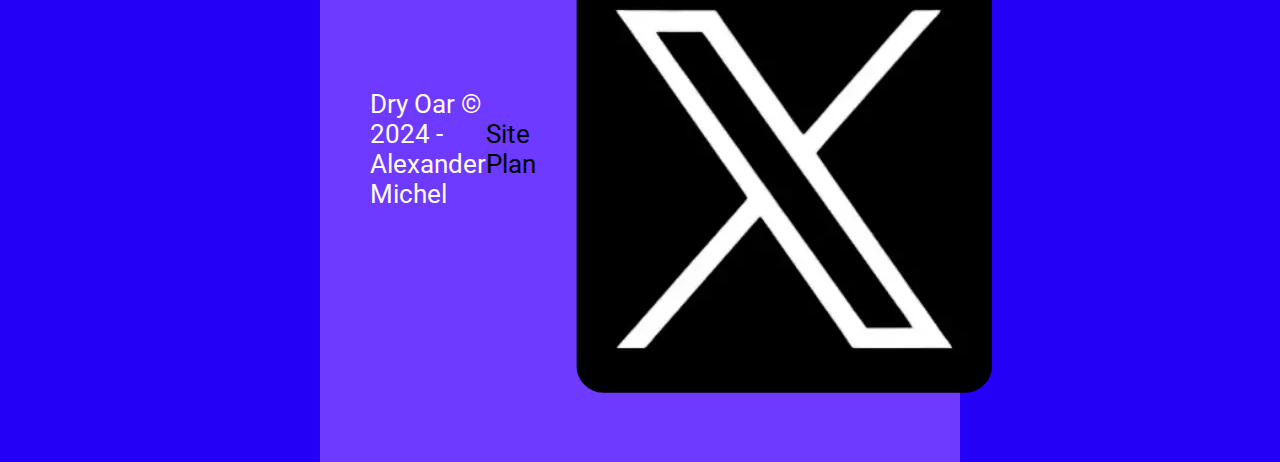
==== commit 834b5c78: "modified:   wwr/index.html modified:   wwr/styles/style.css" ====
--- a/wwr/index.html
+++ b/wwr/index.html
@@ -68,7 +68,7 @@
         <a href="https://instagram.com" target="_blank">
             <img src="images/instagram.png" alt="Instagram logo">
         </a>
-        <a href="https://twitter.com" target="_blank">
+        <a class='twitter' href="https://twitter.com" target="_blank">
             <img src="images/X.png" alt="X logo">
         </a>
     </div>
--- a/wwr/styles/style.css
+++ b/wwr/styles/style.css
@@ -6,14 +6,24 @@
     max-width: 1600px;
     margin: 0 auto;
 }
- 
+ .logo {
+  border-radius: 50px;
+  height: 100px;
+  width: 100px;
+}
 header {
-    background-color: hotpink;
+    background-color: rgb(90, 6, 247);
     font-family: "Merriweather", sans-serif;
+    display: grid;
+    grid-template-columns: 150px auto;
+}
+nav {
+  display: flex;
+  justify-content: space-around;
 }
     nav a {
     text-align: center;
-    color: black;
+    color: rgb(200, 0, 255);
     text-decoration: none;
     padding: 35px;
   }
@@ -21,16 +31,35 @@
         color: blue;
         background-color: hotpink;
       }
+  #hero {
+    display: grid;
+    grid-template-columns: 1fr 3fr 1fr;
+    margin-top: -100px;
+  }
+  #hero-msg {
+    grid-column: 2/3;
+    grid-row: 1/2;
+    margin-top: 100px;
+    color: white;
+  }
   #hero-msg h1 {
     text-align: center;
   }
   #hero-msg h2, h4{
     text-align: center;
     font-family: "Merriweather", sans-serif;
+  }
+  #hero-msg h4 {
+    color: white;
   }
   #hero-img{
     width: 100%;
   }
+  #hero-box {
+    grid-column: 1/4;
+    grid-row: 1/3;
+    z-index: -1;
+  }
   .button-box{
     text-align: center;
   }
@@ -41,12 +70,16 @@
     box-sizing: border-box;
   }
   #background{
-    height: 725px;
-    background-color: hotpink;
+    height: 100%;
+    width: 100%;
+    background-color: rgb(0, 0, 0);
+    grid-column: 1/11;
+    grid-row: 4/9;
+    z-index: 1;
   }
   body {
-    background-color:hotpink;
-    font-family: Raleway, Arial, sans-serif;
+    background-color:rgb(37, 0, 247);
+    font-family: Arial, sans-serif;
     font-size: 22px;
     margin: 0;
     padding: 0;
@@ -55,7 +88,7 @@
     margin: 0;
   }
   .book, .join{
-    background-color: hotpink;
+    background-color: rgb(255, 255, 255);
     color: black;
     text-decoration: none;
     font-family:"Roboto", sans-serif;
@@ -65,27 +98,33 @@
     border-radius: 5px;
 }
   .book:hover, .join:hover{
-    background-color: blue;
+    background-color: hotpink;
     color: black;
   }
   .msg{
-    background-color: hotpink;
+    background-color: rgb(110, 58, 255);
     padding: 35px;
+    grid-column: 6/10;
+    grid-row: 6/7;
+    box-shadow: 5px 5px 10px #6f7364;
   }
   .msg h2{
-    color: black;
+    color: rgb(255, 255, 255);
   }
   .msg p{
-    color: black;
+    color: rgb(255, 255, 255);
     font-size: .8em;
     padding-bottom: 15px;
   }
   footer{
-    background-color: hotpink;
-    color: black;
+    background-color: rgb(110, 58, 255);
+    color: rgb(255, 252, 252);
     text-align: left;
     padding: 25px 50px;
     margin-top: 200px;
+    display: flex;
+    justify-content: space-around;
+    align-items: center;
   }
   footer a{
     color: black;
@@ -108,13 +147,15 @@
     color: black;
 }
 .home-title{
-    color:black;
+    color:rgb(255, 255, 255);
     font-size: 2em;
     font-family: "Merriweather", sans-serif;
     margin-top: 10px;
 }
 #logo_link {
   padding-top: 5px;
+  justify-self: center;
+  align-self: center;
 }
 .icon {
   padding-top: 10px;
@@ -124,4 +165,78 @@
 }
 .card-img {
   border: 10px solid #d9c2a3;
-}+  transition: transform .5s;
+  box-shadow: 5px 5px 10px #6f7364;
+  width: 100%;
+}
+.card-img:hover {
+  opacity: .6;
+  transform: scale(1.1);
+}
+
+.mountains {
+  grid-column: 2/7;
+  grid-row: 5/8;
+  box-shadow: 5px 5px 10px #6f7364;
+  width: 100%;
+}
+.rapids-card {
+  grid-column: 8/10;
+  grid-row: 2/3;
+}
+.camping-card {
+  grid-column: 5/7;
+  grid-row: 2/3;
+}
+.rivers-card {
+  grid-column: 2/4;
+  grid-row: 2/3;
+}
+.twitter {
+  height: 100px;
+  width: 100px;
+}
+
+@media screen and (max-width: 900px) {
+  #hero, .home-grid {
+      display: block;
+      height: auto;
+  }
+  nav, footer {
+      flex-direction: column;
+  }
+  nav a {
+      display: block;
+      padding: 15px;
+  }
+  #hero {
+      margin-top: 0;
+  }
+  #hero-msg {
+      margin-top: 0;
+  }
+  #hero-msg h4 {
+      display: none;
+  }
+  #hero-msg h1 {
+      color: #6f7364;
+  }
+  .home-title {
+      font-size: 25px;
+  }
+  .rivers-card, .camping-card, .rapids-card { 
+      margin: 50px auto;
+      width: 60%;
+  }
+  #background {
+      display: none;
+  }
+  .mountains, .msg {
+      width: 80%;
+      display: block;
+      margin: 0 auto;
+  }
+  footer {
+      margin-top: 25px;
+  }
+}
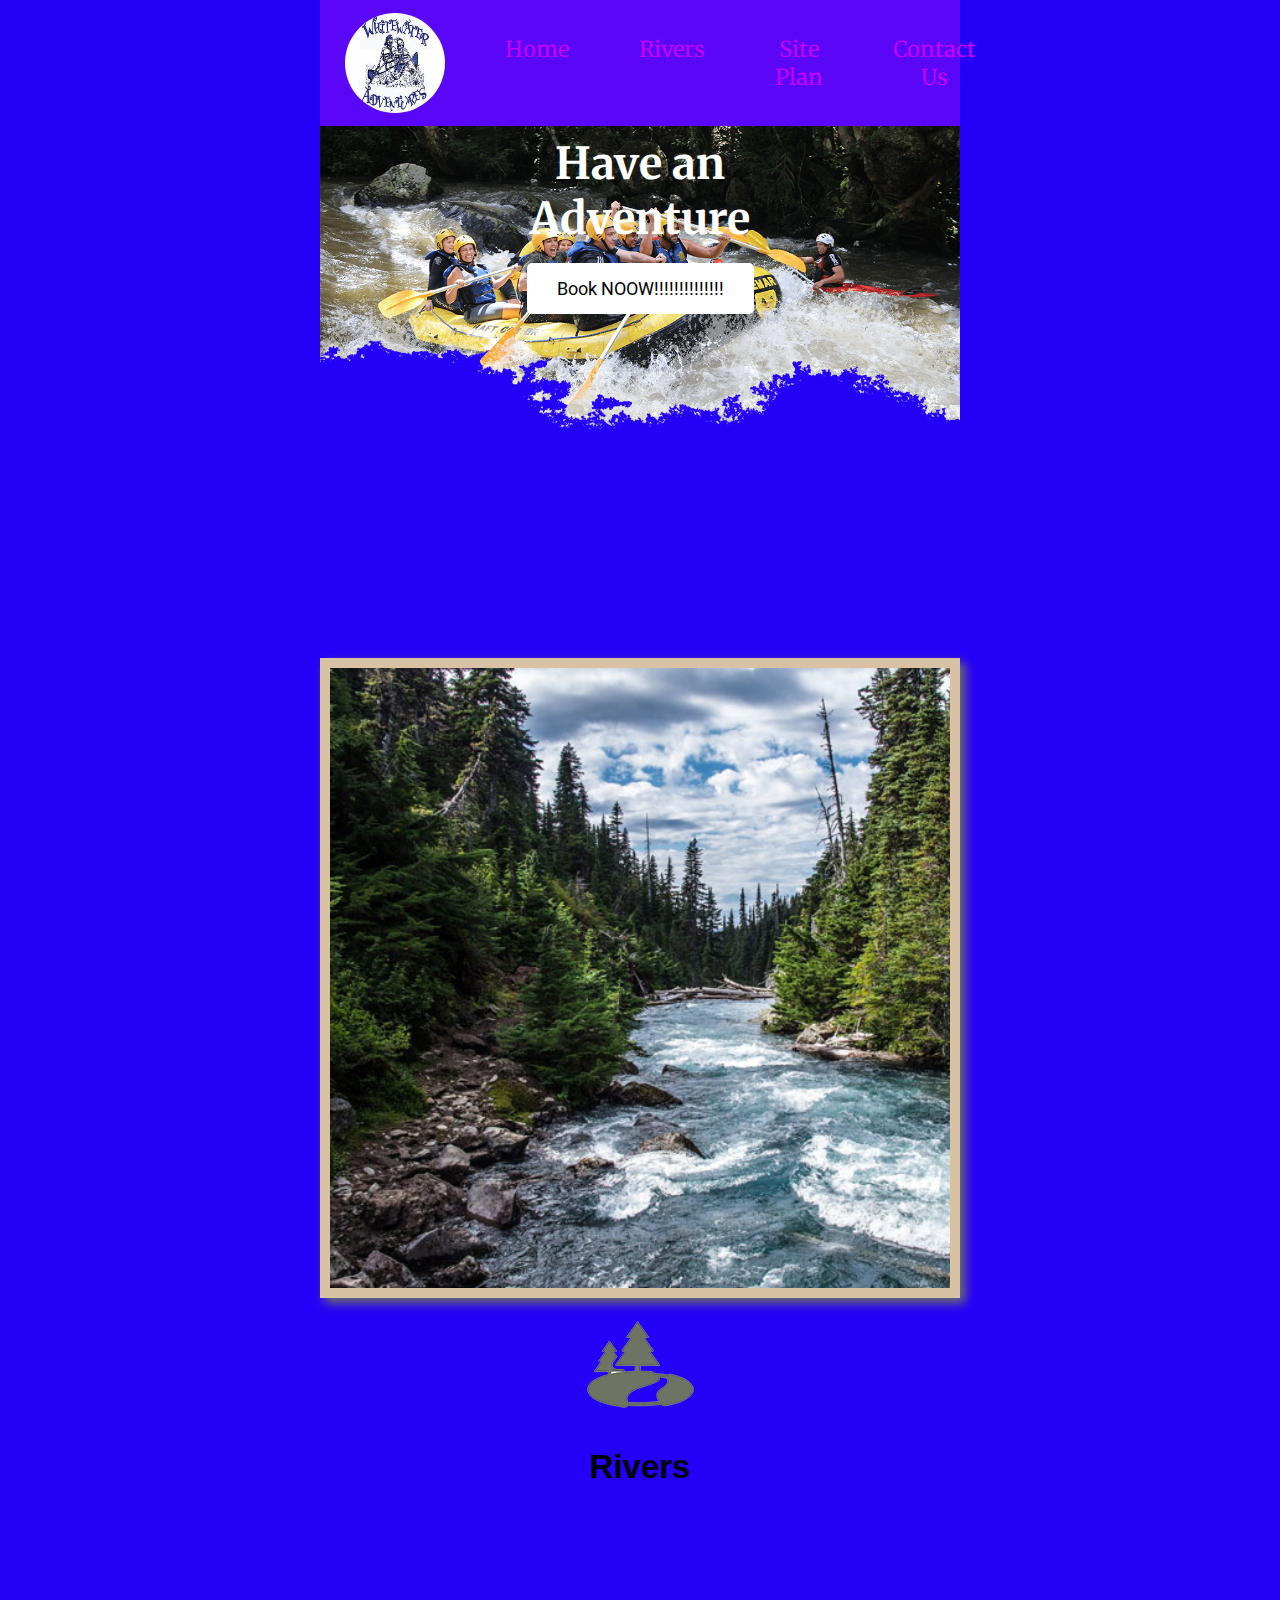
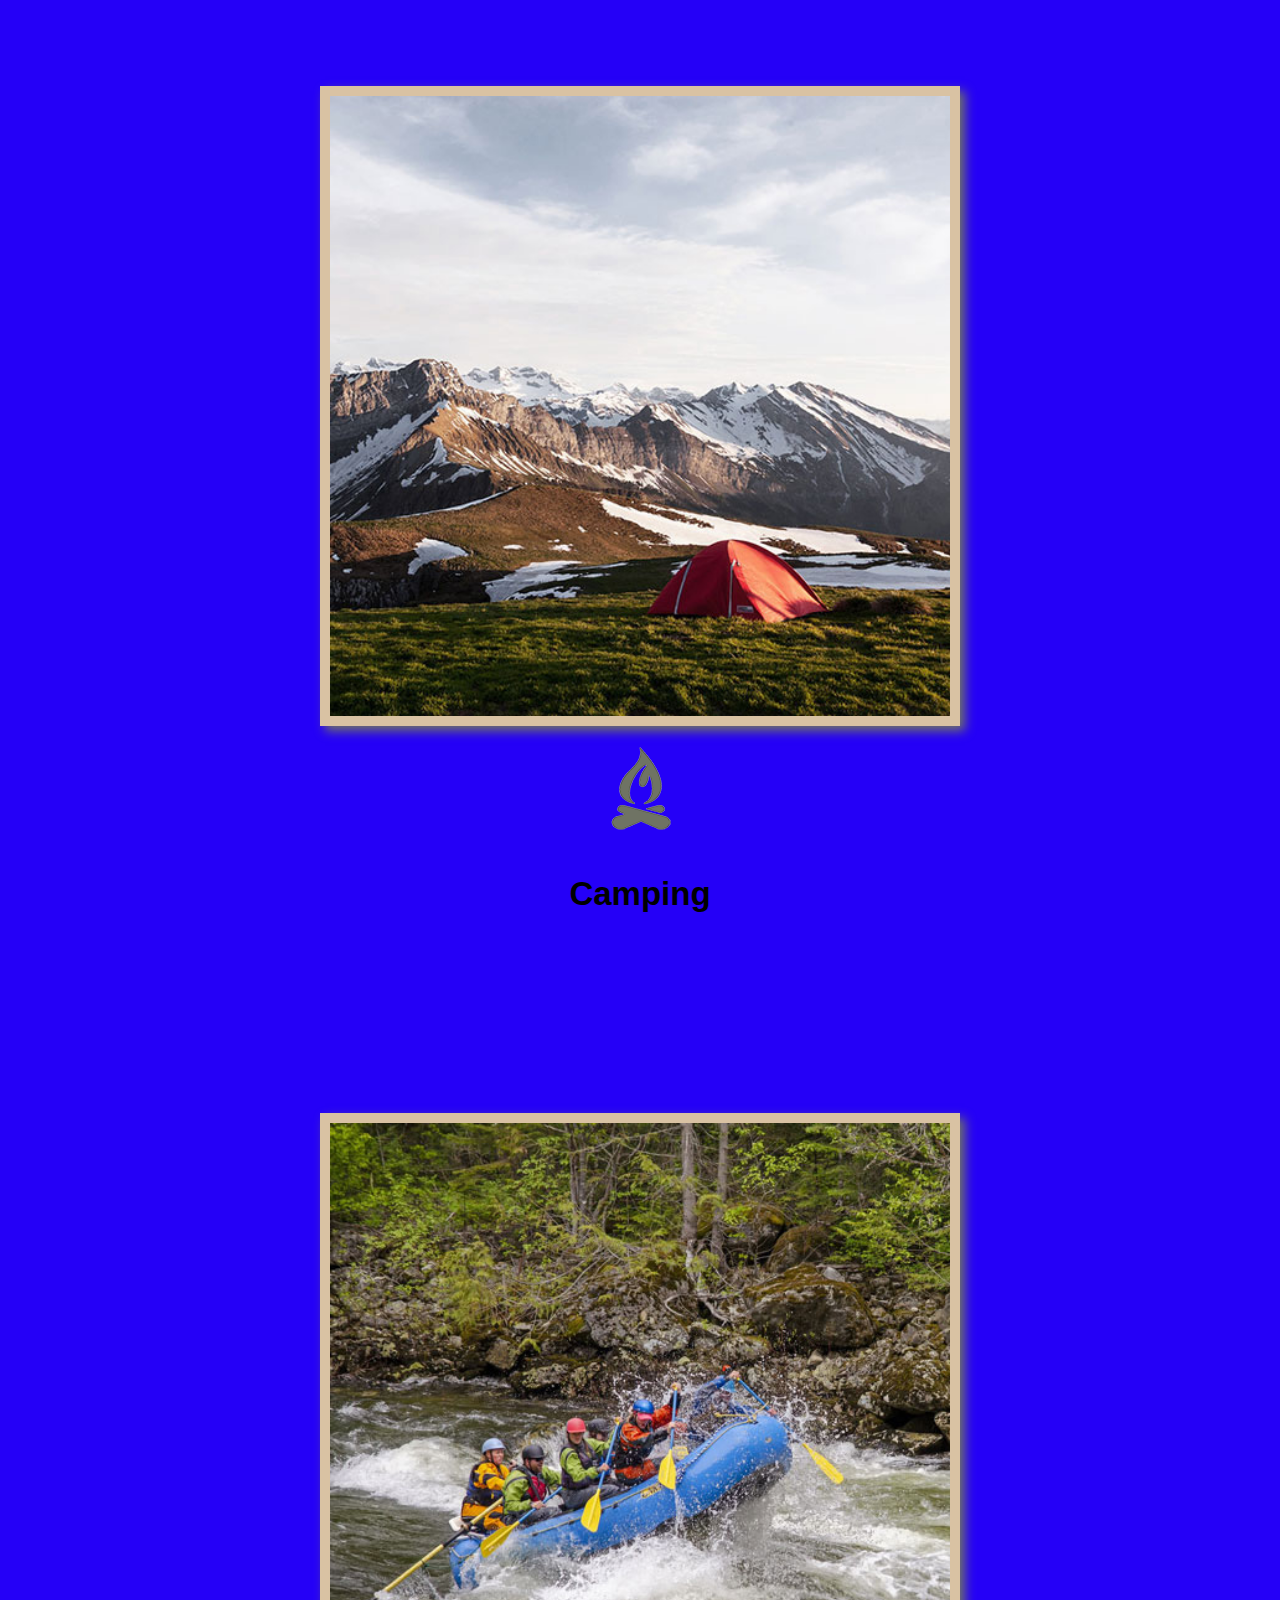
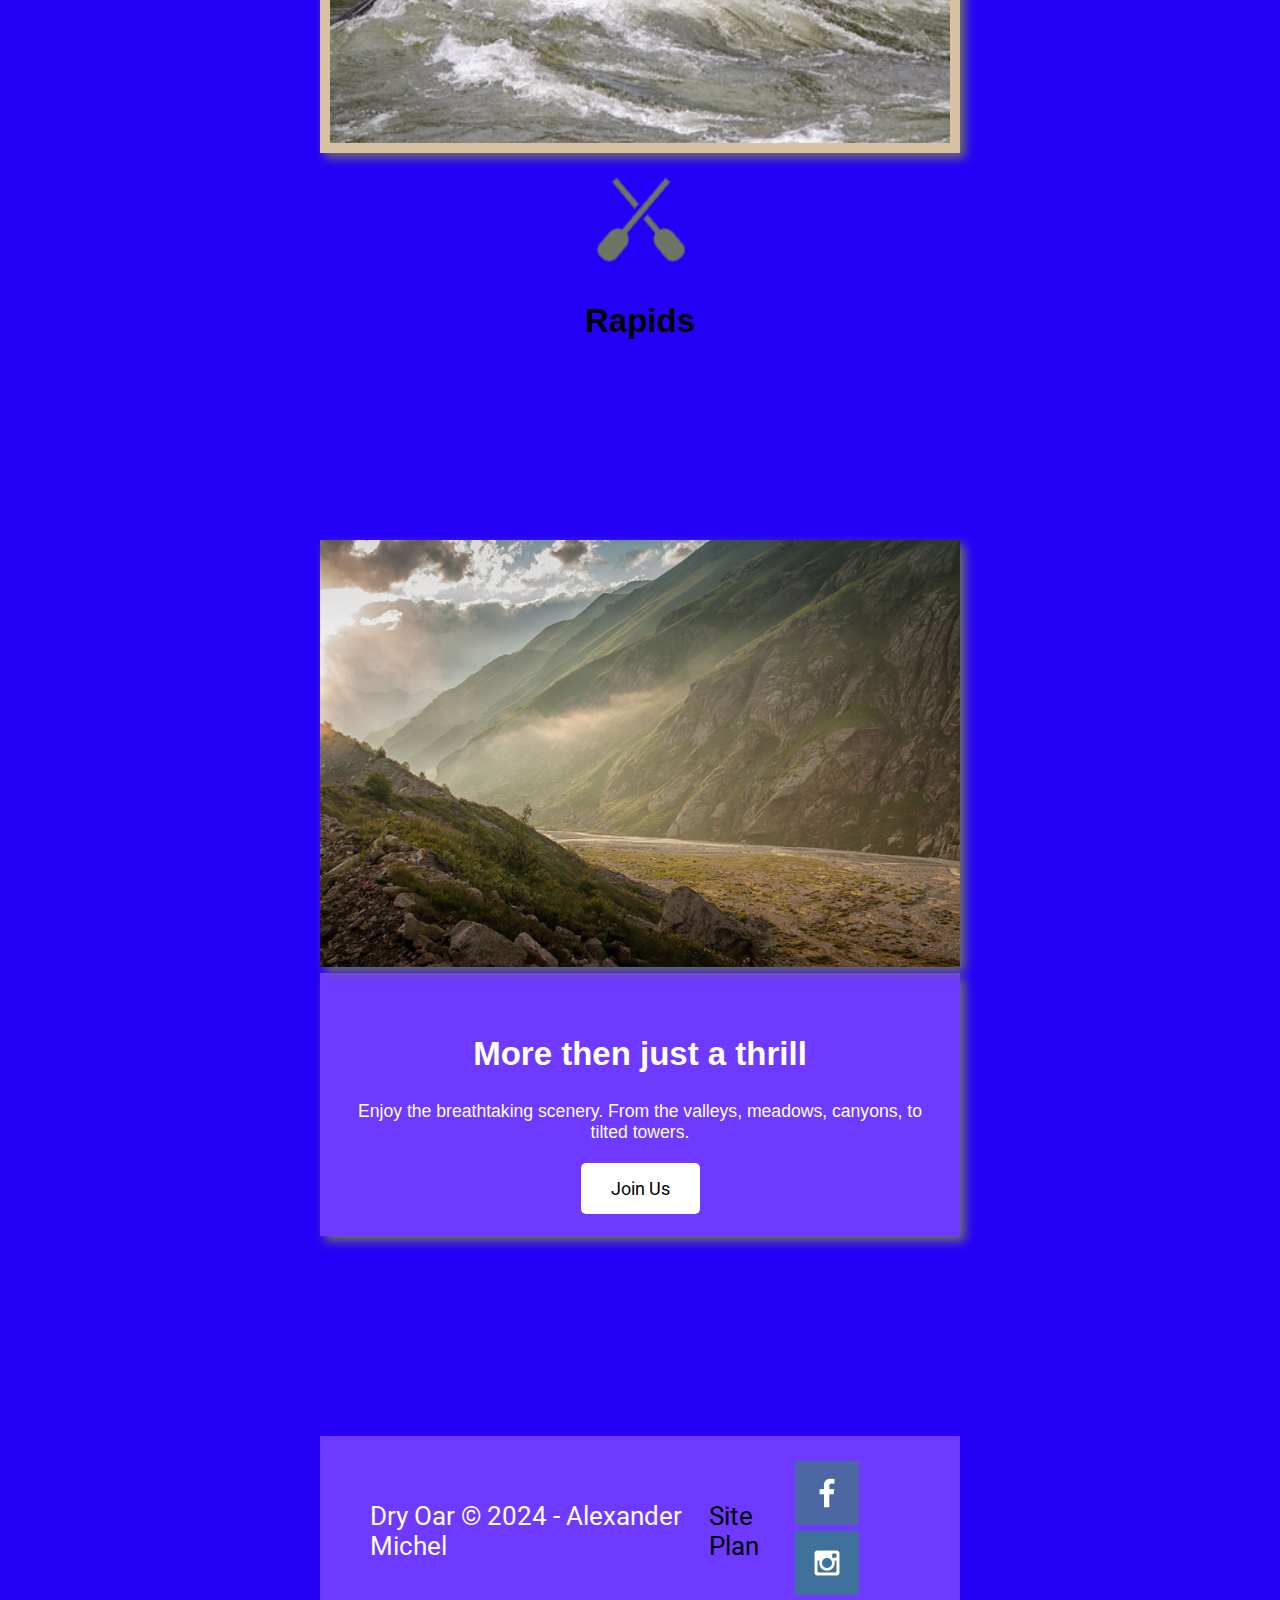
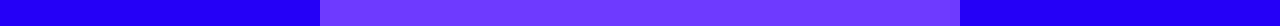
==== commit e1975f6c: "new file:   wwr/images/river-2.jpg 	renamed:    wwr/images/river 3.jpg -> wwr/images/river-3.jpg 	mo" ====
--- a/wwr/index.html
+++ b/wwr/index.html
@@ -1,7 +1,5 @@
 <!DOCTYPE html>
 <html lang="en">
-
-
 <head>
     <meta charset="UTF-8">
     <meta name="viewport" content="width=device-width, initial-scale=1.0">
@@ -16,7 +14,7 @@
         </a>
         <nav>
             <a href="index.html">Home</a>
-            <a href="#">Page 2</a>
+            <a href="rivers.html">Rivers</a>
             <a href="site-plan-rafting.html">Site Plan</a>
             <a href="contactus.html">Contact Us</a>
         </nav>
@@ -27,7 +25,7 @@
         </div>
         <section id="hero-msg">
             <h1 class="home-title">Have an Adventure</h1>
-            <h4>Make memories with dry oar</h4>
+            <h4></h4>
             <div class='button-box'>
                 <a class='book' href="contactus.html">Book NOOW!!!!!!!!!!!!!!</a>
             </div>
@@ -68,9 +66,9 @@
         <a href="https://instagram.com" target="_blank">
             <img src="images/instagram.png" alt="Instagram logo">
         </a>
-        <a class='twitter' href="https://twitter.com" target="_blank">
+        <!-- <a class='twitter' href="https://twitter.com" target="_blank">
             <img src="images/X.png" alt="X logo">
-        </a>
+        </a> -->
     </div>
 </footer>
 </div>
